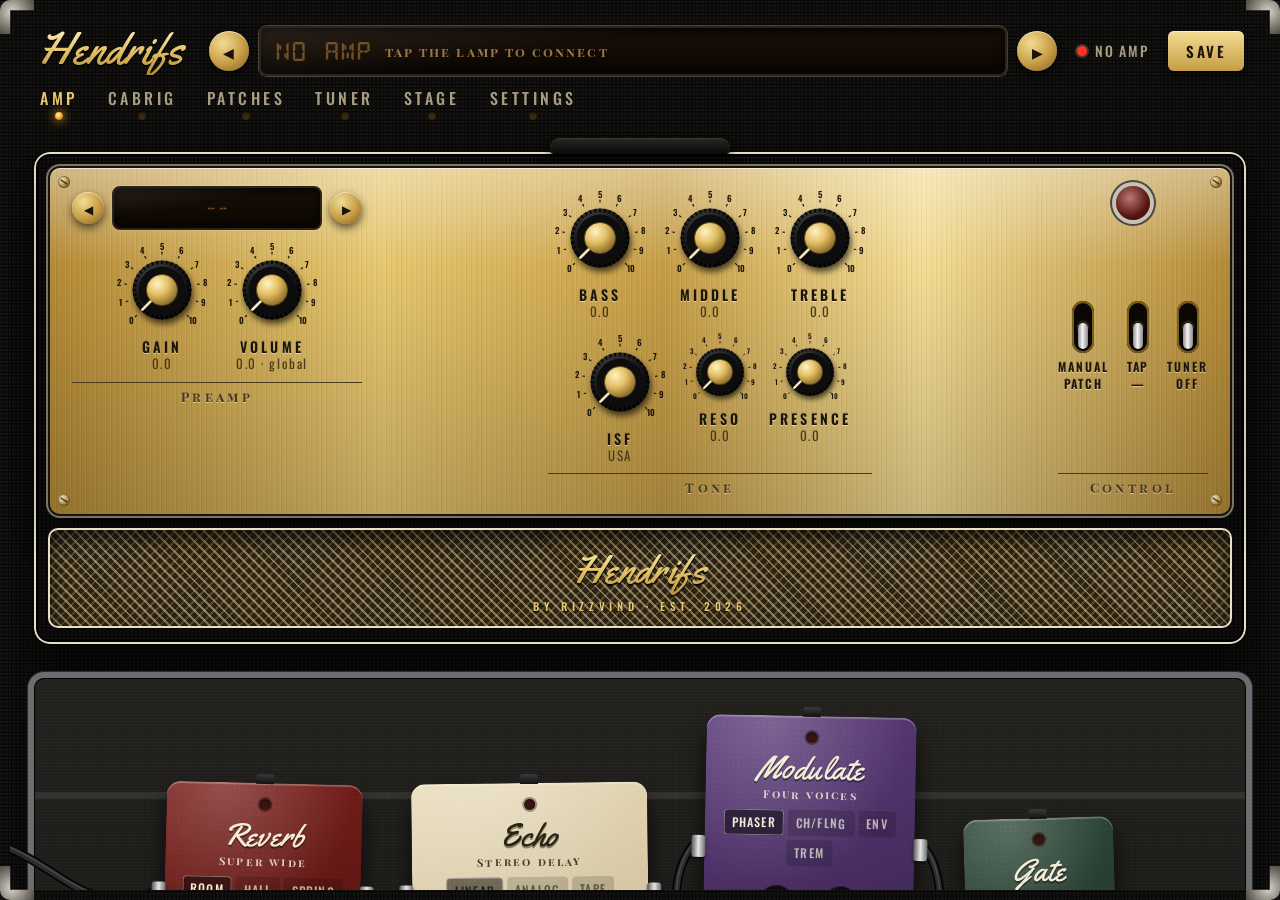
==== app/app/src/main/assets/www/index.html @ 6b7d4bfb "First commit: Hendrifs, an Android controller for the Blackstar ID:Core V4 Vintage gold amp-head int" ====
<!doctype html>
<html lang="en">
<head>
<meta charset="utf-8">
<meta name="viewport" content="width=device-width, initial-scale=1, maximum-scale=1, user-scalable=no, viewport-fit=cover">
<title>HENDRIFS</title>
<link rel="stylesheet" href="fonts/fonts.css">
<style>
:root {
  --tolex: #121110; --piping: #e9dfc6;
  --gold-1: #b48a35; --gold-2: #e7c76f; --gold-3: #c69d45; --gold-4: #f3dc93;
  --engrave: #1b140a; --engrave-dim: #4a3a1c;
  --cream: #efe6cf; --cream-dim: #a99d84;
  --jewel: #ff2a1a; --vfd: #ffbe5c;
  --led-on: #ff3322; --led-focus: #34ff7a;
  --panel-font: "Oswald", "Arial Narrow", sans-serif;
  --script: "Yellowtail", cursive;
  --serif-sc: "Playfair Display SC", Georgia, serif;
  --vfd-font: "DSEG14 Classic", "Oswald", monospace;
  --brushed-gold:
    linear-gradient(180deg, rgba(255,255,255,.38), rgba(255,255,255,0) 28%, rgba(0,0,0,.18) 100%),
    repeating-linear-gradient(90deg, rgba(255,255,255,.07) 0 1px, rgba(0,0,0,.05) 1px 2px, transparent 2px 5px),
    linear-gradient(90deg, var(--gold-1), var(--gold-2) 28%, var(--gold-3) 52%, var(--gold-4) 74%, var(--gold-1));
  --tolex-bg: radial-gradient(rgba(255,255,255,.045) 1px, transparent 1.4px), radial-gradient(rgba(0,0,0,.6) 1px, transparent 1.5px);
  --engraved: 0 1px 0 rgba(255,246,210,.6), 0 -1px 0 rgba(60,40,8,.35);
}
* { box-sizing: border-box; -webkit-tap-highlight-color: transparent; }
html, body { margin: 0; height: 100%; background: var(--tolex); overflow: hidden; }
body { color: var(--cream); font: 300 17px/1.55 var(--panel-font); letter-spacing: .01em; user-select: none; -webkit-user-select: none; }
button { font-family: inherit; }

/* ================= the cabinet: the whole screen ================= */
.cab { position: fixed; inset: 0; padding: 10px; background-color: var(--tolex); background-image: var(--tolex-bg); background-size: 4px 4px, 3px 3px; background-position: 0 0, 1px 2px; }

.corner { position: absolute; width: 34px; height: 34px; z-index: 5; pointer-events: none;
  background: radial-gradient(circle at 35% 35%, #d9d4c9, #6f6a62 60%, #2c2a27); clip-path: polygon(0 0, 100% 0, 100% 30%, 30% 30%, 30% 100%, 0 100%); border-radius: 10px 0 0 0; }
.corner.tl { top: 0; left: 0; } .corner.tr { top: 0; right: 0; transform: scaleX(-1); }
.corner.bl { bottom: 0; left: 0; transform: scaleY(-1); } .corner.br { bottom: 0; right: 0; transform: scale(-1,-1); }
.phone .corner { display: none; }
.screen { height: 100%; border-radius: 18px; overflow: hidden; display: flex; flex-direction: column; }

/* top */
.top { display: flex; align-items: center; gap: 16px; padding: 16px 26px 2px; flex-wrap: wrap; }
.logo { font: 400 46px/1 "Damion", var(--script); padding: 0 8px 4px 2px; transform: rotate(-6deg);
  background: linear-gradient(135deg,#ffffff 0%,#f1e6ff 18%,#dff4ff 34%,#fff2dc 50%,#ffe0ef 66%,#e2fff2 82%,#fdfbf6 100%); -webkit-background-clip: text; background-clip: text; -webkit-text-fill-color: transparent;
  filter: drop-shadow(0 2px 0 rgba(0,0,0,.8)); }
.vfd { flex: 1; min-width: 240px; display: flex; align-items: center; gap: 10px; }
.vfdwin { flex: 1; min-width: 0; height: 50px; border-radius: 8px; padding: 0 14px; display: flex; align-items: center; gap: 12px; position: relative; overflow: hidden;
  background: linear-gradient(180deg, #1a0f06, #090502); border: 2px solid #2b2418; box-shadow: inset 0 3px 10px rgba(0,0,0,.9), 0 0 0 1px rgba(233,223,198,.25); }
.vfdwin::after { content: ""; position: absolute; inset: 0; background: linear-gradient(170deg, rgba(255,255,255,.08), transparent 40%); pointer-events: none; }
.vfdtxt { font: 700 19px/1 var(--vfd-font); color: var(--vfd); text-shadow: 0 0 3px rgba(255,170,70,.55), 0 0 10px rgba(255,140,40,.22); white-space: nowrap; letter-spacing: .02em; }
.vfdtxt.dim { color: #6e4a1c; text-shadow: none; }
.vfdsub { font: 700 13px/1 var(--serif-sc); letter-spacing: .16em; color: #9a7744; white-space: nowrap; overflow: hidden; text-overflow: ellipsis; }
.brassbtn { width: 40px; height: 40px; border-radius: 50%; border: 0; cursor: pointer; color: var(--engrave); font-size: 14px; flex: none;
  background: radial-gradient(circle at 35% 30%, var(--gold-4), var(--gold-3) 55%, #7d5d22); box-shadow: 0 4px 8px rgba(0,0,0,.6), inset 0 1px 0 rgba(255,255,255,.5); }
.brassbtn:active, .savebtn:active, .ghost:active { transform: translateY(1px); }
.status { display: flex; align-items: center; gap: 8px; font: 500 14px/1 var(--panel-font); letter-spacing: .12em; color: var(--cream-dim); text-transform: uppercase;
  background: none; border: 0; cursor: pointer; padding: 8px 4px; }
.status i { width: 10px; height: 10px; border-radius: 50%; background: #5a1610; box-shadow: 0 0 0 2px #3b3833; }
.status.ok i { background: var(--led-focus); box-shadow: 0 0 8px var(--led-focus), 0 0 0 2px #3b3833; }
.status.demo i { background: #ffb02e; box-shadow: 0 0 8px #ffb02e, 0 0 0 2px #3b3833; }
.status.none i { animation: blink 1.2s infinite; background: var(--led-on); }
@keyframes blink { 50% { opacity: .25; } }
.savebtn { height: 40px; padding: 0 18px; border-radius: 6px; border: 0; cursor: pointer; font: 600 15px/1 var(--panel-font); letter-spacing: .16em; color: var(--engrave);
  background: linear-gradient(180deg, var(--gold-4), var(--gold-3)); box-shadow: 0 4px 10px rgba(0,0,0,.6), inset 0 1px 0 rgba(255,255,255,.6); }

.tabs { display: flex; gap: 4px 26px; padding: 8px 28px 14px; overflow-x: auto; scrollbar-width: none; flex: none; }
.tabs::-webkit-scrollbar { display: none; }
.tabs button { flex: none; border: 0; background: none; cursor: pointer; padding: 4px 2px 14px; position: relative;
  font: 500 16px/1 var(--panel-font); letter-spacing: .22em; color: var(--cream-dim); text-transform: uppercase; }
.tabs button::after { content: ""; position: absolute; left: 50%; bottom: 0; width: 8px; height: 8px; margin-left: -4px; border-radius: 50%; background: #3a2a10; box-shadow: inset 0 1px 2px rgba(0,0,0,.6); }
.tabs button.on { color: var(--gold-2); }
.tabs button.on::after { background: radial-gradient(circle at 40% 35%, #fff2c8, #ffb02e 45%, #8a4b00); box-shadow: 0 0 10px 2px rgba(255,170,40,.55); }

.page { flex: 1; min-height: 0; overflow-y: auto; overflow-x: hidden; padding: 4px 24px 34px; display: none; -webkit-overflow-scrolling: touch; }
.page.on { display: block; }
.page > * + * { margin-top: 22px; }
.page::-webkit-scrollbar { width: 0; }

/* ================= shared hardware parts ================= */
.plate { position: relative; border-radius: 10px; padding: 18px 22px 20px; color: var(--engrave); background: var(--brushed-gold);
  box-shadow: 0 0 0 2px #1a1408, 0 0 0 4px rgba(233,223,198,.5), 0 18px 34px rgba(0,0,0,.6), inset 0 1px 0 rgba(255,255,255,.6); }
.screw { position: absolute; width: 12px; height: 12px; border-radius: 50%; background: radial-gradient(circle at 35% 35%, #fff6d2, #9d7a33 60%, #4b3714); box-shadow: inset 0 0 0 1px rgba(0,0,0,.3); }
.screw::after { content: ""; position: absolute; left: 2px; right: 2px; top: 5px; height: 2px; background: rgba(40,28,8,.7); transform: rotate(35deg); }
.screw.steel { background: radial-gradient(circle at 35% 35%, #f2f2f2, #777 60%, #2a2a2a); }
.screw.steel::after { background: rgba(0,0,0,.6); }
.s-a { top: 8px; left: 8px; } .s-b { top: 8px; right: 8px; } .s-c { bottom: 8px; left: 8px; } .s-d { bottom: 8px; right: 8px; }
.groupname { font: 700 13px/1 var(--serif-sc); letter-spacing: .26em; color: var(--engrave-dim); border-top: 1.5px solid var(--engrave-dim); padding-top: 7px; width: 100%; text-align: center; text-shadow: var(--engraved); }
.sticker { display: inline-block; font: 600 11px/1.2 var(--panel-font); letter-spacing: .12em; text-transform: uppercase; color: #2a1f00; padding: 4px 8px; text-shadow: none;
  background: linear-gradient(180deg, #ffe680, #f5cf3a); transform: rotate(-2deg); box-shadow: 0 3px 5px rgba(0,0,0,.45); }
.jewel { width: 34px; height: 34px; border-radius: 50%; position: relative; background: radial-gradient(circle at 40% 35%, #b77, #5a1610 60%, #2a0804); box-shadow: 0 0 0 4px #c7c2b6, 0 0 0 6px #4c4741; transition: .3s; }
.jewel.on { background: radial-gradient(circle at 40% 35%, #ffd0c8 0 8%, var(--jewel) 22%, #8d0b04 70%, #3d0401); box-shadow: 0 0 0 4px #c7c2b6, 0 0 0 6px #4c4741, 0 0 24px 6px rgba(255,40,20,.55); }
.lamp { width: 16px; height: 16px; border-radius: 50%; flex: none; display: inline-block; background: radial-gradient(circle at 40% 35%, #b77, #5a1610 60%, #2a0804); box-shadow: 0 0 0 3px #c7c2b6, 0 0 0 5px #3b3833; }
.lamp.red { background: radial-gradient(circle at 40% 35%, #ffd0c8 0 10%, var(--jewel) 35%, #7d0803); box-shadow: 0 0 0 3px #c7c2b6, 0 0 0 5px #3b3833, 0 0 18px 4px rgba(255,40,20,.6); }
.lamp.green { background: radial-gradient(circle at 40% 35%, #e5ffee 0 10%, #2cf27a 35%, #0b6a2c); box-shadow: 0 0 0 3px #c7c2b6, 0 0 0 5px #3b3833, 0 0 18px 4px rgba(52,255,122,.5); }
.lamp.dimgreen { background: radial-gradient(circle at 40% 35%, #8fa, #1d5a32 60%, #06200f); }

.tsw { display: flex; flex-direction: column; align-items: center; gap: 6px; cursor: pointer; background: none; border: 0; padding: 0; color: inherit; }
.tsw .bat { width: 22px; height: 52px; position: relative; border-radius: 11px; background: radial-gradient(circle at 50% 50%, #2a2010 0 6px, #0b0804 7px); box-shadow: inset 0 0 0 2px #7b5e22; }
.tsw .bat::after { content: ""; position: absolute; left: 6px; width: 10px; height: 26px; border-radius: 5px; background: linear-gradient(90deg, #8f8f8f, #f2f2f2 45%, #8a8a8a); box-shadow: 0 2px 3px rgba(0,0,0,.6); top: 22px; transition: top .12s; }
.tsw.on .bat::after { top: 4px; }
.tsw .lbls { font: 600 12px/1.35 var(--panel-font); letter-spacing: .16em; text-align: center; text-shadow: var(--engraved); text-transform: uppercase; }
.rear .tsw .bat { box-shadow: inset 0 0 0 2px #8d8d8d; }
.rear .tsw .lbls { text-shadow: none; color: #e9e6df; }

.vknob { display: flex; flex-direction: column; align-items: center; user-select: none; width: 104px; }
.vknob svg { width: 104px; height: 104px; touch-action: none; outline: none; }
.vknob .nm { font: 600 14px/1 var(--panel-font); letter-spacing: .22em; text-transform: uppercase; margin-top: -2px; text-shadow: var(--engraved); }
.vknob .rd { font: 400 13px/1.5 var(--panel-font); letter-spacing: .12em; color: var(--engrave-dim); }
.vknob.sm { width: 84px; } .vknob.sm svg { width: 84px; height: 84px; }
.mknob { display: flex; flex-direction: column; align-items: center; width: 62px; user-select: none; }
.mknob svg { width: 54px; height: 54px; touch-action: none; outline: none; }
.mknob span { font: 500 12px/1.1 var(--panel-font); letter-spacing: .14em; text-transform: uppercase; text-align: center; }
.rotary { display: flex; flex-direction: column; align-items: center; user-select: none; }
.rotary svg { width: var(--rs, 170px); height: auto; touch-action: none; outline: none; overflow: visible; }
.rotary .rpos { cursor: pointer; font-family: Oswald, sans-serif; letter-spacing: .06em; }
.rotary .rcap { font: 700 13px/1 var(--serif-sc); letter-spacing: .22em; margin-top: 2px; text-shadow: var(--engraved); text-align: center; }
.rotary .rval { font: 500 13px/1.4 var(--panel-font); letter-spacing: .14em; text-transform: uppercase; opacity: .8; }
.rear .rotary .rcap { text-shadow: none; }
.silk { font: 500 12px/1.35 var(--panel-font); letter-spacing: .16em; text-transform: uppercase; color: #cfccc4; text-align: center; }

/* ================= AMP ================= */
.head { position: relative; border-radius: 16px; padding: 16px 16px 18px; margin-top: 14px;
  background-color: #0e0d0c; background-image: var(--tolex-bg); background-size: 4px 4px, 3px 3px; box-shadow: 0 24px 40px rgba(0,0,0,.7), inset 0 0 0 2px var(--piping), inset 0 0 0 4px #000; }
.head .handle { position: absolute; left: 50%; top: -14px; width: 180px; height: 16px; margin-left: -90px; border-radius: 10px 10px 4px 4px; background: linear-gradient(180deg, #2a2724, #0c0b0a); box-shadow: inset 0 1px 0 rgba(255,255,255,.08), 0 4px 8px rgba(0,0,0,.6); }
.platerow { display: flex; align-items: flex-start; gap: 6px 4px; flex-wrap: wrap; justify-content: space-between; }
.group { display: flex; flex-direction: column; align-items: center; gap: 8px; }
.knobs { display: flex; gap: 2px 6px; flex-wrap: wrap; justify-content: center; }
.toggles { display: flex; gap: 18px; align-items: flex-end; }
.voicewin { display: flex; align-items: center; gap: 8px; }
.voicewin .vfdwin { height: 44px; width: 210px; flex: none; padding: 0 10px; justify-content: center; }
.voicewin .vfdtxt { font-size: 15px; }
.voicewin .brassbtn { width: 32px; height: 32px; font-size: 12px; }
.grille { height: 96px; border-radius: 8px; margin-top: 16px; position: relative; background-color: #2b2416;
  background-image: repeating-linear-gradient(45deg, rgba(214,190,140,.55) 0 2px, transparent 2px 7px), repeating-linear-gradient(-45deg, rgba(120,98,58,.6) 0 2px, transparent 2px 7px), repeating-linear-gradient(45deg, rgba(0,0,0,.35) 0 1px, transparent 1px 14px);
  box-shadow: inset 0 8px 18px rgba(0,0,0,.7), 0 0 0 2px var(--piping), 0 0 0 4px #0a0908; }
.badge { position: absolute; left: 50%; top: 50%; transform: translate(-50%, -50%) rotate(-6deg); font: 400 40px/1 "Damion", var(--script); padding: 4px 18px 8px; white-space: nowrap;
  background: linear-gradient(135deg,#ffffff 0%,#f1e6ff 18%,#dff4ff 34%,#fff2dc 50%,#ffe0ef 66%,#e2fff2 82%,#fdfbf6 100%); -webkit-background-clip: text; background-clip: text; -webkit-text-fill-color: transparent; filter: drop-shadow(0 2px 2px rgba(0,0,0,.9)); }

.board { position: relative; border-radius: 10px; padding: 38px 30px 34px; margin-top: 34px;
  background: linear-gradient(180deg, transparent 0 24%, rgba(160,160,165,.14) 24% 25.5%, transparent 25.5% 74%, rgba(160,160,165,.14) 74% 75.5%, transparent 75.5%),
    radial-gradient(rgba(255,255,255,.035) .8px, transparent 1.2px) 0 0 / 3px 3px, linear-gradient(180deg, #22201d, #171513);
  box-shadow: 0 0 0 6px #6c6d70, 0 0 0 7px #2b2c2e, inset 0 0 0 1px #000, 0 26px 40px rgba(0,0,0,.7); }
.cables { position: absolute; left: 0; top: 0; width: 100%; height: 100%; pointer-events: none; z-index: 1; overflow: visible; }
.pedals { position: relative; z-index: 2; display: flex; flex-direction: row-reverse; justify-content: center; align-items: flex-end; gap: 30px 54px; flex-wrap: wrap; }
.pedal { position: relative; border-radius: 14px; padding: 16px 12px 18px; display: flex; flex-direction: column; align-items: center; gap: 10px; color: var(--pc-ink, #f4ecd8);
  width: var(--w); transform: rotate(var(--rot)); background: radial-gradient(120% 80% at 30% 0%, rgba(255,255,255,.22), transparent 55%), var(--pc);
  box-shadow: 0 16px 22px rgba(0,0,0,.7), 0 3px 0 rgba(0,0,0,.6), inset 0 2px 0 rgba(255,255,255,.25), inset 0 -4px 0 rgba(0,0,0,.35); }
.pedal::after { content: ""; position: absolute; inset: 0; border-radius: inherit; pointer-events: none; opacity: .25; background-image: radial-gradient(rgba(255,255,255,.6) .6px, transparent 1px); background-size: 5px 5px; mix-blend-mode: overlay; }
.pedal .jack { position: absolute; top: 30%; width: 14px; height: 22px; border-radius: 3px; background: linear-gradient(90deg, #555, #e6e6e6 50%, #6b6b6b); box-shadow: 0 2px 3px rgba(0,0,0,.6); }
.pedal .jack.in { right: -13px; } .pedal .jack.out { left: -13px; }
.pedal .dc { position: absolute; top: -9px; left: 50%; margin-left: -9px; width: 18px; height: 10px; border-radius: 3px 3px 0 0; background: linear-gradient(180deg, #3a3a3a, #111); }
.pedal .pname { font: 400 32px/1 var(--script); text-shadow: 0 2px 0 rgba(0,0,0,.4); }
.pedal .psub { font: 700 11px/1 var(--serif-sc); letter-spacing: .2em; opacity: .85; margin-top: -6px; }
.pedal .pled { width: 11px; height: 11px; border-radius: 50%; background: #3a1410; box-shadow: inset 0 1px 2px rgba(0,0,0,.6), 0 0 0 2px rgba(0,0,0,.35); }
.pedal .pled.r { background: var(--led-on); box-shadow: 0 0 10px 2px var(--led-on), 0 0 0 2px rgba(0,0,0,.35); }
.pedal .pled.g { background: var(--led-focus); box-shadow: 0 0 10px 2px var(--led-focus), 0 0 0 2px rgba(0,0,0,.35); }
.pedal .pknobs { display: flex; gap: 0 2px; justify-content: center; flex-wrap: wrap; }
.types { display: flex; flex-wrap: wrap; justify-content: center; gap: 4px; }
.types button { border: 0; cursor: pointer; font: 500 12px/1 var(--panel-font); letter-spacing: .1em; text-transform: uppercase; padding: 7px 8px; border-radius: 4px; color: inherit; background: rgba(0,0,0,.22); opacity: .7; }
.types button.on { opacity: 1; background: rgba(0,0,0,.5); box-shadow: inset 0 0 0 1px rgba(255,255,255,.4); }
.focusnote { font: 600 11px/1 var(--panel-font); letter-spacing: .2em; color: var(--led-focus); visibility: hidden; margin-top: auto; }
.pedal.focused .focusnote { visibility: visible; }
.foot { width: 60px; height: 60px; border-radius: 50%; border: 0; cursor: pointer;
  background: radial-gradient(circle at 40% 30%, #ffffff, #c9c9c9 30%, #6d6d6d 70%, #3b3b3b); box-shadow: 0 0 0 5px #2a2a2a, 0 0 0 7px #8d8d8d, 0 8px 14px rgba(0,0,0,.6); transition: transform .06s; }
.foot:active { transform: scale(.94); }
.boardlabel { position: absolute; right: 22px; bottom: 9px; font: 700 11px/1 var(--serif-sc); letter-spacing: .3em; color: #8c8a86; z-index: 2; }

/* ================= PATCHES ================= */
.channel { display: grid; grid-template-columns: auto minmax(0, 1fr); gap: 10px 30px; align-items: center; padding: 22px 30px 24px; }
.chright { display: flex; flex-direction: column; gap: 16px; min-width: 0; }
.chwin { flex: none; height: 82px; justify-content: center; }
.chwin .vfdtxt { font-size: 34px; }
.chsub { display: flex; justify-content: center; gap: 14px; font: 700 14px/1 var(--serif-sc); letter-spacing: .2em; color: var(--engrave); text-shadow: var(--engraved); flex-wrap: wrap; }
.presets { display: grid; grid-template-columns: repeat(6, minmax(0, 1fr)); border-top: 1.5px solid var(--engrave-dim); border-bottom: 1.5px solid var(--engrave-dim); }
.preset { background: none; border: 0; cursor: pointer; padding: 12px 6px 10px; display: flex; flex-direction: column; align-items: center; gap: 8px; color: var(--engrave); }
.preset + .preset { border-left: 1.5px solid rgba(74,58,28,.55); }
.preset .n { font: 700 12px/1 var(--serif-sc); letter-spacing: .2em; color: var(--engrave-dim); text-shadow: var(--engraved); }
.preset .t { font: 500 15px/1.1 var(--panel-font); letter-spacing: .08em; text-transform: uppercase; text-align: center; text-shadow: var(--engraved); min-height: 1.1em; }
.plateacts { display: flex; gap: 10px; justify-content: flex-end; flex-wrap: wrap; }
.platebtn { height: 36px; border-radius: 6px; padding: 0 14px; cursor: pointer; font: 600 13px/1 var(--panel-font); letter-spacing: .14em; text-transform: uppercase; color: var(--engrave);
  background: rgba(0,0,0,.06); border: 1.5px solid var(--engrave-dim); text-shadow: var(--engraved); }
.shelfhead { display: flex; align-items: flex-end; gap: 16px; flex-wrap: wrap; }
.shelfhead h3 { margin: 0; font: 400 36px/1 var(--script); color: var(--gold-2); }
.genres { display: flex; flex-wrap: wrap; gap: 4px 20px; margin-left: auto; }
.genres button { border: 0; background: none; cursor: pointer; font: 500 14px/1 var(--panel-font); letter-spacing: .2em; text-transform: uppercase; color: var(--cream-dim); padding: 6px 0; }
.genres button.on { color: var(--gold-2); box-shadow: 0 2px 0 var(--gold-2); }
.shelf { position: relative; padding: 0 18px; }
.tapes { display: flex; gap: 18px; overflow-x: auto; padding: 22px 6px 0; scrollbar-width: none; align-items: flex-end; min-height: 160px; }
.tapes::-webkit-scrollbar { display: none; }
.empty { font: 400 15px/1.5 var(--panel-font); color: var(--cream-dim); padding: 0 6px 18px; letter-spacing: .04em; }
.cass { flex: none; width: 200px; height: 126px; border-radius: 8px; position: relative; cursor: pointer; border: 0; padding: 0; transition: transform .2s;
  background: linear-gradient(180deg, #34302b, #1d1a17); box-shadow: 0 10px 14px rgba(0,0,0,.6), inset 0 1px 0 rgba(255,255,255,.12), inset 0 0 0 1px rgba(0,0,0,.6); }
.cass.sel { transform: translateY(-14px); }
.cass .lbl { position: absolute; left: 12px; right: 12px; top: 10px; height: 74px; border-radius: 4px; text-align: left; padding: 6px 10px; color: var(--engrave);
  background: linear-gradient(180deg, var(--cream) 0 50%, var(--stripe, #c0392b) 50% 58%, var(--cream) 58%); }
.cass .lbl b { display: block; font: 500 15px/1.15 var(--panel-font); letter-spacing: .06em; text-transform: uppercase; white-space: nowrap; overflow: hidden; text-overflow: ellipsis; }
.cass .lbl i { display: block; font: 700 10px/1 var(--serif-sc); font-style: normal; letter-spacing: .16em; color: var(--engrave-dim); margin-top: 3px; }
.cass .win { position: absolute; left: 50%; top: 54px; width: 104px; height: 26px; margin-left: -52px; border-radius: 13px; background: #0d0c0b; box-shadow: inset 0 2px 4px #000; }
.cass .win::before, .cass .win::after { content: ""; position: absolute; top: 3px; width: 20px; height: 20px; border-radius: 50%;
  background: radial-gradient(circle, #0d0c0b 0 3px, #d8d2c4 3.5px 6px, transparent 6.5px), conic-gradient(#d8d2c4 0 10%, transparent 10% 33%, #d8d2c4 33% 43%, transparent 43% 66%, #d8d2c4 66% 76%, transparent 76%); }
.cass .win::before { left: 10px; } .cass .win::after { right: 10px; }
.cass .holes { position: absolute; left: 50%; bottom: 0; width: 96px; margin-left: -48px; height: 22px; border-radius: 4px 4px 0 0; background: #141210; clip-path: polygon(10% 0, 90% 0, 100% 100%, 0 100%); }
.plank { height: 22px; margin: 0 -18px; border-radius: 3px; background: repeating-linear-gradient(90deg, rgba(0,0,0,.08) 0 2px, transparent 2px 9px), linear-gradient(180deg, #8a5a2b, #5c3a18 60%, #3a230d); box-shadow: 0 10px 18px rgba(0,0,0,.6), inset 0 2px 0 rgba(255,220,170,.25); }
.shelfacts { display: flex; gap: 10px; align-items: center; flex-wrap: wrap; }
.shelfacts .sel-name { font: 500 17px/1 var(--panel-font); letter-spacing: .1em; text-transform: uppercase; color: var(--cream); margin-right: auto; }
.ghost { height: 38px; border-radius: 6px; border: 1px solid rgba(233,223,198,.45); background: none; color: var(--cream); font: 600 13px/1 var(--panel-font); letter-spacing: .14em; cursor: pointer; text-transform: uppercase; padding: 0 14px; }
.ghost:disabled { opacity: .35; }

/* ================= TUNER ================= */
.rack { position: relative; border-radius: 6px; padding: 34px 74px 28px; display: grid; grid-template-columns: minmax(0, 1.5fr) minmax(0, 1fr); gap: 30px; align-items: center;
  background: repeating-linear-gradient(0deg, rgba(255,255,255,.03) 0 1px, transparent 1px 3px), linear-gradient(180deg, #303032, #151516);
  box-shadow: 0 0 0 1px #000, 0 20px 34px rgba(0,0,0,.7), inset 0 1px 0 rgba(255,255,255,.14), inset 0 -2px 0 rgba(0,0,0,.6); }
.rack .ear { position: absolute; top: 0; bottom: 0; width: 52px; background: linear-gradient(90deg, #3a3a3d, #1e1e20); }
.rack .ear.l { left: 0; border-radius: 6px 0 0 6px; box-shadow: inset -1px 0 0 #000; } .rack .ear.r { right: 0; border-radius: 0 6px 6px 0; box-shadow: inset 1px 0 0 #000; }
.rack .ear i { position: absolute; left: 50%; width: 22px; height: 12px; margin-left: -11px; border-radius: 6px; background: #050505; box-shadow: inset 0 2px 3px #000, 0 1px 0 rgba(255,255,255,.12); }
.rack .ear i:first-child { top: 22px; } .rack .ear i:last-child { bottom: 22px; }
.rack .silkname { position: absolute; left: 74px; top: 12px; font: 700 11px/1 var(--serif-sc); letter-spacing: .3em; color: #b9b6ae; }
.rack svg { width: 100%; height: auto; display: block; filter: drop-shadow(0 12px 18px rgba(0,0,0,.7)); }
.tside { display: flex; flex-direction: column; align-items: center; gap: 16px; }
.tside .vfdwin { flex: none; width: 100%; height: 64px; justify-content: center; }
.tside .vfdtxt { font-size: 28px; }
.tside .cap { font: 700 12px/1 var(--serif-sc); letter-spacing: .26em; color: #b9b6ae; }
.lamps { display: flex; gap: 22px; flex-wrap: wrap; justify-content: center; font: 600 13px/1 var(--panel-font); letter-spacing: .2em; color: #cfccc4; }
.lamps span { display: flex; flex-direction: column; align-items: center; gap: 10px; }
.rack .tsw .lbls { color: #e9e6df; text-shadow: none; }

/* ================= CABRIG ================= */
.cabrig { display: grid; grid-template-columns: minmax(0, 1fr) minmax(0, 1.15fr); gap: 34px; align-items: center; padding-top: 8px; }
.speakercab { aspect-ratio: 1 / 1; width: 100%; max-width: 380px; margin: 0 auto 14px; border-radius: 14px; padding: 16px; position: relative;
  background-color: #0e0d0c; background-image: var(--tolex-bg); background-size: 4px 4px, 3px 3px; box-shadow: 0 26px 40px rgba(0,0,0,.7), inset 0 0 0 2px var(--piping), inset 0 0 0 4px #000; }
.speakercab .cloth { position: absolute; inset: 18px; border-radius: 8px; background-color: #2b2416;
  background-image: repeating-linear-gradient(45deg, rgba(214,190,140,.55) 0 2px, transparent 2px 7px), repeating-linear-gradient(-45deg, rgba(120,98,58,.6) 0 2px, transparent 2px 7px); box-shadow: inset 0 6px 14px rgba(0,0,0,.6); }
.speakercab .badge { top: auto; bottom: 30px; transform: translateX(-50%) rotate(-6deg); font-size: 32px; }
.speakercab .byline { position: absolute; left: 0; right: 0; bottom: 12px; text-align: center; font: 600 10px/1 var(--panel-font); letter-spacing: .34em; color: #cdbf9f; text-shadow: 0 1px 2px #000; } position: absolute; bottom: -12px; width: 26px; height: 14px; border-radius: 0 0 8px 8px; background: linear-gradient(180deg, #333, #0a0a0a); }
.cabplate { display: flex; flex-direction: column; gap: 14px; padding: 24px 22px 22px; }
.cabplate .vfdwin { flex: none; height: 46px; justify-content: center; }
.cabplate .vfdtxt { font-size: 14px; }
.cabplate .row2 { display: flex; justify-content: space-around; align-items: flex-start; flex-wrap: wrap; gap: 6px 14px; }

/* ================= SETTINGS: rear panel ================= */
.rear { position: relative; border-radius: 8px; padding: 32px 30px 36px; color: #e9e6df;
  background: radial-gradient(rgba(255,255,255,.05) .7px, transparent 1.1px) 0 0 / 3px 3px, linear-gradient(180deg, #232325, #161617); box-shadow: 0 0 0 1px #000, 0 22px 36px rgba(0,0,0,.7), inset 0 1px 0 rgba(255,255,255,.12); }
.rear .title { font: 700 12px/1 var(--serif-sc); letter-spacing: .34em; color: #b9b6ae; text-align: center; margin-bottom: 26px; }
.rearflow { display: flex; flex-wrap: wrap; gap: 30px 34px; align-items: flex-start; justify-content: center; }
.silkbox { position: relative; border: 1.5px solid rgba(233,230,223,.7); border-radius: 4px; padding: 24px 18px 16px; display: flex; gap: 22px; align-items: flex-end; }
.silkbox > .lab { position: absolute; top: -9px; left: 12px; padding: 0 8px; background: #1d1d1f; font: 500 13px/1 var(--panel-font); letter-spacing: .24em; text-transform: uppercase; }
.silkbox > .sticker { position: absolute; right: -8px; top: -16px; }
.socketwrap { display: flex; flex-direction: column; align-items: center; gap: 8px; }
.socket { width: 46px; height: 46px; border-radius: 50%; background: radial-gradient(circle, #050505 0 8px, #9a9a9a 9px 13px, #3a3a3a 14px 18px, #b5b5b5 19px 21px, #2a2a2a 22px); box-shadow: 0 3px 5px rgba(0,0,0,.6); }
.usbport { width: 44px; height: 40px; border-radius: 4px; background: linear-gradient(180deg, #c8c8c8, #8a8a8a); padding: 6px; box-shadow: 0 3px 5px rgba(0,0,0,.6); }
.usbport::before { content: ""; display: block; width: 100%; height: 100%; background: #111; clip-path: polygon(18% 0, 82% 0, 100% 22%, 100% 100%, 0 100%, 0 22%); }
.dcjack { width: 34px; height: 34px; border-radius: 50%; background: radial-gradient(circle, #ccc 0 2px, #050505 3px 9px, #8d8d8d 10px 14px, #2a2a2a 15px); }
.modelsticker { background: #f1ece0; color: #1b1a17; border-radius: 3px; padding: 12px 14px; width: 270px; box-shadow: 0 4px 8px rgba(0,0,0,.6); transform: rotate(.6deg); }
.modelsticker .m { font: 600 17px/1.2 var(--panel-font); letter-spacing: .06em; }
.modelsticker .s { font: 400 12.5px/1.4 var(--panel-font); letter-spacing: .08em; color: #555; }
.barcode { height: 30px; margin-top: 8px; background: repeating-linear-gradient(90deg, #111 0 2px, transparent 2px 3px, #111 3px 4px, transparent 4px 7px, #111 7px 10px, transparent 10px 11px); }
.warning { max-width: 300px; border: 1.5px solid rgba(233,230,223,.7); padding: 10px 12px; font: 500 11.5px/1.45 var(--panel-font); letter-spacing: .1em; text-transform: uppercase; color: #cfccc4; }
.warning b { display: block; font-size: 13px; letter-spacing: .2em; color: #fff; margin-bottom: 4px; }
.rearnote { font: 400 13.5px/1.45 var(--panel-font); letter-spacing: .05em; color: #cfccc4; max-width: 230px; margin: 0; }
.svcbtns { display: flex; flex-direction: column; gap: 8px; }

/* ================= STAGE ================= */
.marquee { display: grid; grid-template-columns: auto minmax(0, 1fr) auto; gap: 18px; align-items: center; padding: 18px 26px; }
.mq-c { display: flex; flex-direction: column; align-items: center; gap: 12px; min-width: 0; }
.mqwin { flex: none; width: 100%; height: 92px; justify-content: center; }
.mqwin .vfdtxt { font-size: 40px; }
.mq-sub { display: flex; gap: 12px; align-items: center; font: 700 15px/1 var(--serif-sc); letter-spacing: .2em; color: var(--engrave); text-shadow: var(--engraved); white-space: nowrap; overflow: hidden; text-overflow: ellipsis; max-width: 100%; }
.mq-sub .dot { font-size: 9px; opacity: .6; }
.floorwrap { perspective: 1500px; padding-top: 4px; }
.floor { position: relative; border-radius: 14px; padding: 24px 24px 30px; transform: rotateX(16deg); transform-origin: 50% 100%;
  background: repeating-linear-gradient(0deg, rgba(255,255,255,.028) 0 1px, transparent 1px 3px), linear-gradient(180deg, #2e2e30, #121213);
  box-shadow: 0 0 0 2px #1a1408, 0 0 0 4px rgba(233,223,198,.5), 0 34px 40px rgba(0,0,0,.7), inset 0 1px 0 rgba(255,255,255,.14); }
.floorname { font: 700 13px/1 var(--serif-sc); letter-spacing: .3em; color: var(--gold-2); margin: 0 0 16px; display: flex; align-items: center; gap: 14px; }
.floorname::before, .floorname::after { content: ""; flex: 1; height: 1px; background: linear-gradient(90deg, transparent, rgba(231,199,111,.55), transparent); }
.floor-row { display: grid; grid-template-columns: repeat(6, minmax(0, 1fr)); gap: 14px 12px; }
.floor-row.fx { grid-template-columns: repeat(5, minmax(0, 1fr)); }
.floor-row + .floorname { margin-top: 26px; }
.fs { display: flex; flex-direction: column; align-items: center; gap: 12px; background: none; border: 0; cursor: pointer; padding: 0; color: var(--cream); min-width: 0; }
.fs .tag { width: 100%; min-height: 46px; display: grid; place-items: center; text-align: center; padding: 6px 8px; color: var(--engrave); border-radius: 4px;
  font: 500 15px/1.1 var(--panel-font); letter-spacing: .08em; text-transform: uppercase; text-shadow: var(--engraved); background: var(--brushed-gold); box-shadow: 0 0 0 1.5px #1a1408, 0 5px 8px rgba(0,0,0,.6), inset 0 1px 0 rgba(255,255,255,.55); }
.fs .eng { font: 600 15px/1 var(--panel-font); letter-spacing: .24em; text-transform: uppercase; color: var(--cream); min-height: 46px; display: grid; place-items: center; }
.fs .num { font: 700 12px/1 var(--serif-sc); letter-spacing: .2em; color: var(--cream-dim); }
.fs .sw { width: 78px; height: 78px; border-radius: 50%; transition: transform .06s; background: radial-gradient(circle at 40% 30%, #ffffff, #d2d2d2 28%, #727272 66%, #383838);
  box-shadow: 0 0 0 7px #222, 0 0 0 9px #9a9a9a, 0 12px 18px rgba(0,0,0,.75), inset 0 -3px 6px rgba(0,0,0,.35); }
.fs:active .sw { transform: scale(.94); }
.fs.on .sw, .fs.fxon .sw { box-shadow: 0 0 0 7px #222, 0 0 0 9px var(--gold-2), 0 0 28px rgba(231,199,111,.4), 0 12px 18px rgba(0,0,0,.75), inset 0 -3px 6px rgba(0,0,0,.35); }
.fs .bpmwin { flex: none; height: 46px; width: 100%; padding: 0 6px; justify-content: center; }
.fs .bpmwin .vfdtxt { font-size: 16px; }

/* ================= overlays ================= */
.toast { position: fixed; left: 50%; bottom: 26px; transform: translateX(-50%) rotate(-1deg); z-index: 20; max-width: min(640px, 90vw); padding: 12px 18px; cursor: pointer;
  color: var(--engrave); background: var(--brushed-gold); border-radius: 6px; font: 500 16px/1.35 var(--panel-font); letter-spacing: .06em; text-shadow: var(--engraved);
  box-shadow: 0 0 0 1.5px #1a1408, 0 12px 26px rgba(0,0,0,.7); display: none; }
.toast.on { display: block; }
.veil { position: fixed; inset: 0; z-index: 30; background: rgba(0,0,0,.6); display: none; align-items: center; justify-content: center; padding: 20px; }
.veil.on { display: flex; }
.sheet { width: min(520px, 100%); display: flex; flex-direction: column; gap: 16px; padding: 26px 26px 22px; }
.sheet h4 { margin: 0; font: 400 34px/1 var(--script); color: var(--engrave); }
.sheet p { margin: 0; font: 400 15px/1.45 var(--panel-font); color: var(--engrave); letter-spacing: .03em; }
.sheet input { height: 48px; border-radius: 6px; border: 2px solid #2b2418; background: #0d0905; color: var(--vfd); padding: 0 14px; font: 700 18px/1 var(--vfd-font); letter-spacing: .04em; outline: none; text-transform: uppercase; }
.sheet .row { display: flex; gap: 10px; justify-content: flex-end; flex-wrap: wrap; }
.sheet .gen { display: flex; flex-wrap: wrap; gap: 6px 16px; }
.sheet .gen button { border: 0; background: none; font: 500 14px/1 var(--panel-font); letter-spacing: .18em; text-transform: uppercase; color: var(--engrave-dim); padding: 6px 0; cursor: pointer; }
.sheet .gen button.on { color: var(--engrave); box-shadow: 0 2px 0 var(--engrave); }
.console { position: fixed; inset: 12px; z-index: 40; display: none; flex-direction: column; gap: 10px; padding: 18px; border-radius: 10px;
  background: radial-gradient(rgba(255,255,255,.04) .7px, transparent 1.1px) 0 0 / 3px 3px, linear-gradient(180deg, #1d1d1f, #111112); box-shadow: 0 0 0 1px #000, 0 0 0 3px rgba(233,223,198,.4); }
.console.on { display: flex; }
.console .bar { display: flex; gap: 8px; flex-wrap: wrap; align-items: center; }
.console .bar input { flex: 1; min-width: 200px; height: 38px; border-radius: 6px; border: 1px solid rgba(233,223,198,.4); background: #050505; color: var(--vfd); padding: 0 10px; font: 500 15px/1 ui-monospace, monospace; }
.console pre { flex: 1; margin: 0; overflow: auto; background: #050403; border-radius: 6px; padding: 10px; color: #ffbe5c; font: 12.5px/1.55 ui-monospace, "Cascadia Mono", monospace; user-select: text; -webkit-user-select: text; white-space: pre-wrap; word-break: break-all; }
.console .t { font: 700 13px/1 var(--serif-sc); letter-spacing: .3em; color: #b9b6ae; margin-right: auto; }

/* ================= phone ================= */
.phone .top { padding: 18px 20px 2px; }
.phone .logo { font-size: 34px; flex: 1; }
.phone .status span { display: none; }
.phone .vfd { order: 3; flex-basis: 100%; min-width: 0; }
.phone .tabs { padding: 8px 22px 14px; gap: 4px 20px; }
.phone .page { padding: 4px 16px 30px; }
.phone .head { padding: 14px 10px 14px; }
.phone .plate { padding: 18px 12px; }
.phone .platerow { justify-content: center; }
.phone .vknob { width: 92px; } .phone .vknob svg { width: 92px; height: 92px; }
.phone .vknob.sm { width: 80px; } .phone .vknob.sm svg { width: 80px; height: 80px; }
.phone .voicewin .vfdwin { width: 180px; }
.phone .grille { height: 70px; }
.phone .board { padding: 34px 14px 34px; }
.phone .pedals { gap: 36px 30px; }
.phone .pedal { width: calc(50% - 16px) !important; padding: 14px 6px 16px; }
.phone .pedal .pname { font-size: 26px; }
.phone .mknob { width: 50px; } .phone .mknob svg { width: 44px; height: 44px; }
.phone .types button { padding: 6px 5px; font-size: 10.5px; }
.phone .channel { grid-template-columns: 1fr; justify-items: center; padding: 20px 14px; }
.phone .chright { width: 100%; }
.phone .chwin { height: 64px; } .phone .chwin .vfdtxt { font-size: 21px; }
.phone .presets { grid-template-columns: repeat(3, minmax(0, 1fr)); }
.phone .preset:nth-child(4) { border-left: 0; }
.phone .preset:nth-child(n+4) { border-top: 1.5px solid rgba(74,58,28,.55); }
.phone .genres { margin-left: 0; }
.phone .rack { grid-template-columns: 1fr; padding: 34px 44px 26px; }
.phone .rack .ear { width: 30px; } .phone .rack .ear i { width: 12px; height: 20px; margin-left: -6px; }
.phone .rack .silkname { left: 44px; }
.phone .cabrig { grid-template-columns: 1fr; }
.phone .rear { padding: 28px 14px 30px; }
.phone .silkbox { flex-wrap: wrap; justify-content: center; }
.phone .marquee { grid-template-columns: 1fr 1fr; padding: 16px 12px; }
.phone .mq-c { grid-column: 1 / -1; order: -1; }
.phone .marquee > div:not(.mq-c) { justify-self: center; }
.phone .mqwin { height: 70px; } .phone .mqwin .vfdtxt { font-size: 24px; }
.phone .floor { padding: 20px 14px 24px; transform: rotateX(10deg); }
.phone .floor-row { grid-template-columns: repeat(3, minmax(0, 1fr)); gap: 20px 10px; }
.phone .floor-row.fx { grid-template-columns: repeat(3, minmax(0, 1fr)); }
.phone .fs .sw { width: 64px; height: 64px; }
/* ===== Hendrifs wordmark: the original PowerTube gold script (Yellowtail) ===== */
.logo, .badge { font-family: "Yellowtail", cursive !important; font-weight: 400 !important; letter-spacing: .01em; -webkit-text-stroke: 0;
  background: linear-gradient(180deg, #fff1bf 0%, #e7c76f 45%, #b48a35 100%) !important; -webkit-background-clip: text !important; background-clip: text !important;
  -webkit-text-fill-color: transparent !important; color: transparent !important; text-shadow: none !important; filter: drop-shadow(0 2px 0 rgba(0,0,0,.8)) !important; }
.logo { font-size: 44px !important; line-height: 1 !important; transform: none !important; padding: 0 8px 4px 2px !important; }
.phone .logo { font-size: 36px !important; }
.badge { font-size: 40px !important; padding: 4px 18px 8px !important; transform: translate(-50%, -62%) !important; }
.grille .tagline, .speakercab .byline { color: #e7c76f !important; }
.grille .tagline { position: absolute; left: 0; right: 0; bottom: 14px; text-align: center; font: 600 11px/1 var(--panel-font); letter-spacing: .42em; text-shadow: 0 1px 2px #000; }
.phone .grille .tagline { bottom: 8px; font-size: 9px; letter-spacing: .28em; }
.speakercab .badge { font-size: 32px !important; transform: translateX(-50%) !important; }</style>
</head>
<body>
<div class="cab">
  <span class="corner tl"></span><span class="corner tr"></span><span class="corner bl"></span><span class="corner br"></span>
  <div class="screen">
    <div class="top">
      <div class="logo">Hendrifs</div>
      <div class="vfd">
        <button class="brassbtn" id="prev" aria-label="Previous patch">◀</button>
        <div class="vfdwin"><span class="vfdtxt" id="pTxt"></span><span class="vfdsub" id="pSub"></span></div>
        <button class="brassbtn" id="next" aria-label="Next patch">▶</button>
      </div>
      <button class="status none" id="status"><i></i><span id="statusTxt">No amp</span></button>
      <button class="savebtn" id="save">SAVE</button>
    </div>
    <nav class="tabs" id="tabs">
      <button class="on" data-p="amp">Amp</button><button data-p="cab">CabRig</button><button data-p="patches">Patches</button>
      <button data-p="tuner">Tuner</button><button data-p="stage">Stage</button><button data-p="settings">Settings</button>
    </nav>

    <!-- ================= AMP ================= -->
    <section class="page on" id="p-amp">
      <div class="head">
        <span class="handle"></span>
        <div class="plate">
          <span class="screw s-a"></span><span class="screw s-b"></span><span class="screw s-c"></span><span class="screw s-d"></span>
          <div class="platerow">
            <div class="group">
              <div class="voicewin"><button class="brassbtn" id="vprev" aria-label="Previous voice">◀</button>
                <div class="vfdwin"><span class="vfdtxt" id="vTxt"></span></div>
                <button class="brassbtn" id="vnext" aria-label="Next voice">▶</button></div>
              <div class="knobs"><div data-c="GAIN" data-label="Gain"></div><div data-c="VOLUME" data-label="Volume" data-r="global"></div></div>
              <span class="groupname">Preamp</span>
            </div>
            <div class="group">
              <div class="knobs"><div data-c="BASS" data-label="Bass"></div><div data-c="MIDDLE" data-label="Middle"></div><div data-c="TREBLE" data-label="Treble"></div></div>
              <div class="knobs"><div data-c="ISF" data-label="ISF" data-r="isf"></div><div data-c="RESONANCE" data-label="Reso" data-sm="1"></div><div data-c="PRESENCE" data-label="Presence" data-sm="1"></div></div>
              <span class="groupname">Tone</span>
            </div>
            <div class="group" style="justify-content:space-between;align-self:stretch">
              <div class="jewel" id="jewel" title="Connected"></div>
              <div class="toggles">
                <button class="tsw" data-g="3"><span class="bat"></span><span class="lbls">Manual<br>Patch</span></button>
                <button class="tsw" id="tap"><span class="bat"></span><span class="lbls">Tap<br><b id="bpm">—</b></span></button>
                <button class="tsw" data-g="17"><span class="bat"></span><span class="lbls">Tuner<br>Off</span></button>
              </div>
              <span class="groupname">Control</span>
            </div>
          </div>
        </div>
        <div class="grille"><span class="badge">Hendrifs</span><span class="tagline">BY RIZZVIND · EST. 2026</span></div>
      </div>
      <div class="board" id="board">
        <svg class="cables" id="cables" aria-hidden="true"></svg>
        <div class="pedals" id="pedals"></div>
        <span class="boardlabel">Guitar in →</span>
      </div>
    </section>

    <!-- ================= CABRIG ================= -->
    <section class="page" id="p-cab">
      <div class="cabrig">
        <div class="speakercab"><div class="cloth"></div><span class="badge">Hendrifs</span><span class="byline">by RIZZVIND</span><span class="castor" style="left:18px"></span><span class="castor" style="right:18px"></span></div>
        <div class="plate cabplate">
          <span class="screw s-a"></span><span class="screw s-b"></span><span class="screw s-c"></span><span class="screw s-d"></span>
          <div class="vfdwin"><span class="vfdtxt" id="cTxt"></span></div>
          <div class="row2"><div id="rotCab"></div><div id="rotSpk"></div></div>
          <div class="row2"><div id="rotMic"></div><div id="rotPos"></div>
            <button class="tsw" data-g="23" style="align-self:center"><span class="bat"></span><span class="lbls">Off axis<br>On axis</span></button></div>
          <span class="groupname">CabRig Lite &nbsp;<span class="sticker">Beta</span></span>
        </div>
      </div>
    </section>

    <!-- ================= PATCHES ================= -->
    <section class="page" id="p-patches">
      <div class="plate channel">
        <span class="screw s-a"></span><span class="screw s-b"></span><span class="screw s-c"></span><span class="screw s-d"></span>
        <div id="chanRot"></div>
        <div class="chright">
          <div class="vfdwin chwin"><span class="vfdtxt" id="chTxt"></span></div>
          <div class="chsub"><span id="chVoice"></span><span>◆</span><span>One patch per voice</span></div>
          <div class="presets" id="presets"></div>
          <div class="plateacts"><button class="platebtn" id="refreshBtn">Refresh</button><button class="platebtn" id="storeBtn">Store to amp</button></div>
        </div>
      </div>
      <div class="shelfhead"><h3>Library</h3><div class="genres" id="genres"></div></div>
      <div class="shelf"><div class="tapes" id="tapes"></div><div class="plank"></div></div>
      <div class="shelfacts"><span class="sel-name" id="selName"></span>
        <button class="ghost" id="loadBtn">Load</button><button class="ghost" id="shareBtn">Share</button><button class="ghost" id="delBtn">Delete</button>
        <button class="ghost" id="backupBtn">Backup amp</button><button class="savebtn" id="saveLibBtn" style="height:38px">Save current</button></div>
    </section>

    <!-- ================= TUNER ================= -->
    <section class="page" id="p-tuner">
      <div class="rack">
        <span class="ear l"><i></i><i></i></span><span class="ear r"><i></i><i></i></span>
        <span class="silkname">Chromatic tuner</span>
        <svg viewBox="0 0 600 320" aria-label="Tuner meter">
          <defs>
            <linearGradient id="chrome" x1="0" y1="0" x2="0" y2="1"><stop offset="0" stop-color="#f4f4f4"/><stop offset=".45" stop-color="#8d8d8d"/><stop offset=".55" stop-color="#5c5c5c"/><stop offset="1" stop-color="#cfcfcf"/></linearGradient>
            <radialGradient id="lampface" cx="50%" cy="95%" r="95%"><stop offset="0" stop-color="#ffe9b8"/><stop offset=".55" stop-color="#f6c978"/><stop offset="1" stop-color="#c98d35"/></radialGradient>
            <radialGradient id="vign" cx="50%" cy="60%" r="70%"><stop offset=".6" stop-color="#000" stop-opacity="0"/><stop offset="1" stop-color="#000" stop-opacity=".35"/></radialGradient>
            <linearGradient id="glass" x1="0" y1="0" x2="1" y2="1"><stop offset="0" stop-color="#fff" stop-opacity=".3"/><stop offset=".35" stop-color="#fff" stop-opacity="0"/></linearGradient>
          </defs>
          <rect x="4" y="4" width="592" height="312" rx="26" fill="url(#chrome)"/>
          <rect x="16" y="16" width="568" height="288" rx="16" fill="#1a1510"/>
          <rect id="face" x="22" y="22" width="556" height="276" rx="12" fill="url(#lampface)"/>
          <rect x="22" y="22" width="556" height="276" rx="12" fill="url(#vign)"/>
          <g id="scale"></g>
          <text x="300" y="66" text-anchor="middle" font-family="Playfair Display SC" font-weight="700" font-size="15" letter-spacing="5" fill="#4a3412">CENTS</text>
          <text id="tNote" x="300" y="232" text-anchor="middle" font-family="Oswald" font-weight="500" font-size="64" fill="#2a1d0a">–</text>
          <text id="tState" x="300" y="262" text-anchor="middle" font-family="Yellowtail" font-size="26" fill="#4a3412">tuner off</text>
          <line id="needle" x1="300" y1="300" x2="300" y2="86" stroke="#9e1408" stroke-width="3.5" stroke-linecap="round"/>
          <circle cx="300" cy="300" r="20" fill="url(#chrome)"/><circle cx="300" cy="300" r="12" fill="#1a1510"/>
          <rect x="22" y="22" width="556" height="276" rx="12" fill="url(#glass)"/>
          <g fill="url(#chrome)"><circle cx="34" cy="34" r="6"/><circle cx="566" cy="34" r="6"/><circle cx="34" cy="286" r="6"/><circle cx="566" cy="286" r="6"/></g>
        </svg>
        <div class="tside">
          <button class="tsw" data-g="17"><span class="bat"></span><span class="lbls">Engage</span></button>
          <span class="cap">Note · cents</span>
          <div class="vfdwin"><span class="vfdtxt" id="tTxt"></span></div>
          <div class="lamps"><span><i class="lamp" id="lFlat"></i>FLAT</span><span><i class="lamp" id="lOk"></i>TUNE</span><span><i class="lamp" id="lSharp"></i>SHARP</span></div>
          <span class="cap">Strings</span>
          <div class="lamps" id="strings"></div>
        </div>
      </div>
    </section>

    <!-- ================= STAGE ================= -->
    <section class="page" id="p-stage">
      <div class="plate marquee">
        <span class="screw s-a"></span><span class="screw s-b"></span><span class="screw s-c"></span><span class="screw s-d"></span>
        <div><div data-c="GAIN" data-label="Gain"></div></div>
        <div class="mq-c"><div class="vfdwin mqwin"><span class="vfdtxt" id="sTxt"></span></div>
          <div class="mq-sub"><span id="sVoice"></span><span class="dot">◆</span><span id="sFx"></span></div></div>
        <div><div data-c="VOLUME" data-label="Volume"></div></div>
      </div>
      <div class="floorwrap"><div class="floor">
        <span class="screw steel s-a"></span><span class="screw steel s-b"></span><span class="screw steel s-c"></span><span class="screw steel s-d"></span>
        <div class="floorname">Patches</div><div class="floor-row" id="psw"></div>
        <div class="floorname">Effects</div><div class="floor-row fx" id="fsw"></div>
      </div></div>
    </section>

    <!-- ================= SETTINGS: rear panel ================= -->
    <section class="page" id="p-settings">
      <div class="rear">
        <span class="screw steel s-a"></span><span class="screw steel s-b"></span><span class="screw steel s-c"></span><span class="screw steel s-d"></span>
        <div class="title">Rear panel · settings</div>
        <div class="rearflow">
          <div class="modelsticker"><div class="m" id="mModel">NO AMP CONNECTED</div><div class="s" id="mLink">Plug the amp in with a USB-C OTG cable</div><div class="s">Firmware updates: Architect on a PC</div><div class="barcode"></div></div>

          <div class="silkbox"><span class="lab">Service</span>
            <div class="svcbtns"><button class="ghost" id="svcConnect">Connect USB</button><button class="ghost" id="svcDemo">Demo amp</button></div>
            <div class="svcbtns"><button class="ghost" id="svcRefresh">Refresh</button><button class="ghost" id="svcLog">USB log</button></div>
          </div>

          <div class="silkbox"><span class="lab">Footswitch</span><span class="sticker">Beta</span>
            <div class="socketwrap"><div class="socket"></div><span class="silk">FS-11 / FS-18</span></div>
            <button class="tsw" data-g="28"><span class="bat"></span><span class="lbls">Alt<br>Default</span></button>
            <div id="rotFsA"></div><div id="rotFsB"></div>
          </div>

          <div class="silkbox"><span class="lab">Routing</span><span class="sticker">Beta</span>
            <div class="socketwrap"><div class="usbport"></div><span class="silk">USB</span></div>
            <button class="tsw" data-g="16"><span class="bat"></span><span class="lbls">USB →<br>Emulated</span></button>
            <button class="tsw" data-g="25"><span class="bat"></span><span class="lbls">USB →<br>Power amp</span></button>
            <button class="tsw" data-g="15"><span class="bat"></span><span class="lbls">Line →<br>Emulated</span></button>
            <button class="tsw" data-g="27"><span class="bat"></span><span class="lbls">Line →<br>Power amp</span></button>
          </div>

          <div class="silkbox"><span class="lab">Output</span><span class="sticker">Beta</span>
            <button class="tsw" data-g="1"><span class="bat"></span><span class="lbls">Super wide<br>stereo</span></button>
            <button class="tsw" data-g="47"><span class="bat"></span><span class="lbls">Noise<br>reduction</span></button>
            <button class="tsw" data-g="41"><span class="bat"></span><span class="lbls">Speaker<br>mute</span></button>
            <button class="tsw" data-g="14"><span class="bat"></span><span class="lbls">Effects<br>loop</span></button>
          </div>

          <div class="silkbox"><span class="lab">Memory</span>
            <button class="tsw" id="wr"><span class="bat"></span><span class="lbls">Write<br>Protect</span></button>
            <p class="rearnote">Saving a patch overwrites the amp's slot. Flip up to allow it; every save is read back and checked.</p>
          </div>

          <div class="silkbox"><span class="lab">Power</span>
            <div class="socketwrap"><div class="dcjack"></div><span class="silk">DC in</span></div>
            <p class="rearnote">1 W power reduction is the button on the amp. Factory reset: hold MOD + DLY + REV while switching on.</p>
          </div>

          <div class="warning"><b>⚠ Caution</b>No user-serviceable parts inside. Hendrifs only talks to the amp over USB; it never updates firmware.</div>
        </div>
      </div>
    </section>
  </div>
</div>

<div class="toast" id="toast"></div>

<div class="veil" id="veil"><div class="plate sheet">
  <span class="screw s-a"></span><span class="screw s-b"></span><span class="screw s-c"></span><span class="screw s-d"></span>
  <h4 id="shTitle"></h4><p id="shText"></p>
  <input id="shInput" maxlength="20" autocomplete="off" spellcheck="false">
  <div class="gen" id="shGen"></div>
  <div class="row" id="shBtns"></div>
</div></div>

<div class="console" id="console">
  <div class="bar"><span class="t">Service port · USB log</span>
    <button class="ghost" id="cShare">Share</button><button class="ghost" id="cClear">Clear</button><button class="ghost" id="cClose">Close</button></div>
  <div class="bar"><input id="cHex" value="81 00 00 04 03 06 02 7A" spellcheck="false" aria-label="Hex packet"><button class="ghost" id="cSend">Send</button></div>
  <pre id="cLog">(no packets yet)</pre>
</div>

<script>
/* ================= bridge ================= */
const NATIVE = window.HendrifsNative;
const $ = id => document.getElementById(id);
function send(o) { if (NATIVE) NATIVE.send(JSON.stringify(o)); else Mock.handle(o); }

const VOICES = ["Clean Warm","Clean Bright","Crunch","Super Crunch","OD 1","OD 2"];
const G = { SWS: 1, MANUAL: 3, TUNER: 17, CAB: 19, SPK: 20, MICPOS: 21, MIC: 22, ANGLE: 23, GATE: 26, FSMODE: 28, FSA: 29, FSB: 30 };
let S = { connected: false, demo: false, link: "No amp", model: "", slot: 0, manual: false, names: ["","","","","",""], presetsRead: 0,
          values: {}, globals: {}, tuner: { on: false, note: "", cents: 0 }, message: null };
let LIB = [];
const ui = { genre: "All", tape: null, writeOk: false, bpm: 0, gateLast: 64, consoleOpen: false };

/* ================= helpers ================= */
function vfd(el, text, dim) { el.textContent = String(text).toUpperCase().replace(/ /g, "!"); el.setAttribute("aria-label", text); el.classList.toggle("dim", !!dim); }
const val = (c, d = 0) => S.values[c] ?? d;
const gv = (id, d = 0) => S.globals[id] ?? d;
// Coalesce knob drags: at most one packet per control per frame.
const pending = new Map(); let flushQueued = false;
function queue(key, msg) { pending.set(key, msg); if (!flushQueued) { flushQueued = true; requestAnimationFrame(() => { flushQueued = false; pending.forEach(m => send(m)); pending.clear(); }); } }
const setC = (c, v) => { S.values[c] = v; queue("c" + c, { a: "set", c, v }); };
const setG = (id, v) => { S.globals[id] = v; queue("g" + id, { a: "global", id, v }); };
function haptic() { if (NATIVE) send({ a: "haptic" }); }

function drag(svg, get, set, min, max, pxPerRange = 200) {
  let y0 = 0, v0 = 0;
  svg.addEventListener("pointerdown", e => { svg.setPointerCapture(e.pointerId); y0 = e.clientY; v0 = get(); svg._busy = true; });
  svg.addEventListener("pointermove", e => { if (svg.hasPointerCapture(e.pointerId)) set(Math.round(Math.min(max, Math.max(min, v0 + (y0 - e.clientY) * (max - min) / pxPerRange)))); });
  const end = () => { svg._busy = false; svg._until = performance.now() + 400; };
  svg.addEventListener("pointerup", end); svg.addEventListener("pointercancel", end);
  svg.addEventListener("keydown", e => { const st = Math.max(1, Math.round((max - min) / 50));
    if (["ArrowUp","ArrowRight"].includes(e.key)) set(Math.min(max, get() + st)); else if (["ArrowDown","ArrowLeft"].includes(e.key)) set(Math.max(min, get() - st)); else return; e.preventDefault(); });
}
const busy = svg => svg._busy || (svg._until && performance.now() < svg._until);
let uid = 0;
const KNOBS = [];   // { key, api } so amp updates reach every copy of a control

/* plate knob: numbered skirt on the plate, knurled black body, gold cap */
function plateKnob(host, onSet) {
  const id = ++uid, label = host.dataset.label, small = host.dataset.sm === "1", min = 0, max = 127; let v = 0;
  host.className = "vknob" + (small ? " sm" : "");
  host.innerHTML = `<svg viewBox="0 0 120 120" role="slider" tabindex="0" aria-label="${label}" aria-valuemin="0" aria-valuemax="127"></svg><span class="nm">${label}</span><span class="rd"></span>`;
  const svg = host.querySelector("svg"), rd = host.querySelector(".rd");
  let skirt = "";
  for (let i = 0; i <= 10; i++) { const a = (135 + i * 27) * Math.PI / 180;
    skirt += `<text x="${(60 + 50 * Math.cos(a)).toFixed(1)}" y="${(60 + 50 * Math.sin(a) + 3.5).toFixed(1)}" text-anchor="middle" font-family="Oswald" font-weight="600" font-size="10" fill="#1b140a">${i}</text>
      <line x1="${(60 + 41 * Math.cos(a)).toFixed(1)}" y1="${(60 + 41 * Math.sin(a)).toFixed(1)}" x2="${(60 + 44 * Math.cos(a)).toFixed(1)}" y2="${(60 + 44 * Math.sin(a)).toFixed(1)}" stroke="#1b140a" stroke-width="1.4"/>`; }
  let knurl = ""; for (let i = 0; i < 36; i++) { const a = i * 10 * Math.PI / 180;
    knurl += `<line x1="${(60 + 30 * Math.cos(a)).toFixed(1)}" y1="${(60 + 30 * Math.sin(a)).toFixed(1)}" x2="${(60 + 34 * Math.cos(a)).toFixed(1)}" y2="${(60 + 34 * Math.sin(a)).toFixed(1)}" stroke="#000" stroke-width="1.6"/>`; }
  svg.innerHTML = `<defs><radialGradient id="kb${id}" cx="40%" cy="30%" r="75%"><stop offset="0" stop-color="#4a4a4a"/><stop offset=".6" stop-color="#151515"/><stop offset="1" stop-color="#050505"/></radialGradient>
      <radialGradient id="kc${id}" cx="35%" cy="30%" r="80%"><stop offset="0" stop-color="#fff3c4"/><stop offset=".45" stop-color="#e2bf63"/><stop offset="1" stop-color="#7a5a1d"/></radialGradient>
      <filter id="ks${id}" x="-40%" y="-40%" width="180%" height="180%"><feDropShadow dx="2" dy="5" stdDeviation="3.5" flood-color="#000" flood-opacity=".65"/></filter></defs>${skirt}
    <g filter="url(#ks${id})"><circle cx="60" cy="60" r="34" fill="url(#kb${id})"/>${knurl}</g><circle cx="60" cy="60" r="27" fill="#0d0d0d"/>
    <circle cx="60" cy="60" r="18" fill="url(#kc${id})" stroke="#5a4214" stroke-width="1"/>
    <g class="ptr"><line x1="79" y1="60" x2="92" y2="60" stroke="#f2e6c6" stroke-width="3.2" stroke-linecap="round"/></g>`;
  const ptr = svg.querySelector(".ptr");
  function paint() {
    const ten = (v * 10 / 127).toFixed(1), r = host.dataset.r;
    ptr.setAttribute("transform", `rotate(${135 + (v / 127) * 270} 60 60)`);
    rd.textContent = r === "isf" ? (v < 43 ? "USA" : v > 84 ? "UK" : ten) : r ? `${ten} · ${r}` : ten;
    svg.setAttribute("aria-valuenow", v); svg.setAttribute("aria-valuetext", ten);
  }
  drag(svg, () => v, nv => { if (nv === v) return; v = nv; paint(); onSet(v); }, min, max); paint();
  return { set: nv => { if (!busy(svg) && nv !== v) { v = nv; paint(); } } };
}
/* chicken-head pedal knob */
function pedalKnob(host, label, min, max, onSet, light = false) {
  const id = ++uid; let v = min;
  host.className = "mknob";
  host.innerHTML = `<svg viewBox="0 0 60 60" role="slider" tabindex="0" aria-label="${label}" aria-valuemin="${min}" aria-valuemax="${max}"></svg><span${light ? ' class="silk"' : ""}>${label}</span>`;
  const svg = host.querySelector("svg");
  svg.innerHTML = `<defs><radialGradient id="pk${id}" cx="40%" cy="30%" r="80%"><stop offset="0" stop-color="#555"/><stop offset=".7" stop-color="#141414"/><stop offset="1" stop-color="#000"/></radialGradient>
      <filter id="ps${id}" x="-40%" y="-40%" width="180%" height="180%"><feDropShadow dx="1" dy="3" stdDeviation="2" flood-color="#000" flood-opacity=".7"/></filter></defs>
    <g filter="url(#ps${id})"><g class="ptr"><circle cx="30" cy="30" r="19" fill="url(#pk${id})"/><path d="M30 6 L37 22 L23 22 Z" fill="url(#pk${id})"/>
    <line x1="30" y1="9" x2="30" y2="25" stroke="#f4ecd8" stroke-width="2.6" stroke-linecap="round"/></g></g>`;
  const ptr = svg.querySelector(".ptr");
  const paint = () => { ptr.setAttribute("transform", `rotate(${-135 + ((v - min) / (max - min)) * 270} 30 30)`); svg.setAttribute("aria-valuenow", v); };
  drag(svg, () => v, nv => { if (nv === v) return; v = nv; paint(); onSet(v); }, min, max); paint();
  return { set: nv => { if (!busy(svg) && nv !== v) { v = Math.min(max, Math.max(min, nv)); paint(); } } };
}
/* rotary selector switch */
function rotary(host, o) {
  const id = ++uid, n = o.labels.length, span = o.span || 240, ink = o.light ? "#e9e6df" : "#1b140a", dim = o.light ? "#8d8a83" : "#5a4a26";
  let v = o.value ?? 0;
  const ang = i => -span / 2 + (n === 1 ? 0 : i * span / (n - 1));
  host.className = "rotary"; host.style.setProperty("--rs", (o.size || 170) + "px");
  host.innerHTML = `<svg viewBox="-20 -6 240 206" role="slider" tabindex="0" aria-label="${o.cap}" aria-valuemin="0" aria-valuemax="${n - 1}"></svg>
    <span class="rcap" style="color:${ink}">${o.cap}</span><span class="rval" style="color:${ink}"></span>`;
  const svg = host.querySelector("svg"), rv = host.querySelector(".rval");
  function paint() {
    let g = `<defs><radialGradient id="rb${id}" cx="40%" cy="30%" r="80%"><stop offset="0" stop-color="#5a5a5a"/><stop offset=".65" stop-color="#151515"/><stop offset="1" stop-color="#000"/></radialGradient>
      <filter id="rs${id}" x="-40%" y="-40%" width="180%" height="180%"><feDropShadow dx="2" dy="5" stdDeviation="3.5" flood-color="#000" flood-opacity=".6"/></filter></defs>`;
    o.labels.forEach((lab, i) => { const a = ang(i) * Math.PI / 180, on = i === v;
      g += `<line x1="${(100 + 56 * Math.sin(a)).toFixed(1)}" y1="${(100 - 56 * Math.cos(a)).toFixed(1)}" x2="${(100 + 64 * Math.sin(a)).toFixed(1)}" y2="${(100 - 64 * Math.cos(a)).toFixed(1)}" stroke="${on ? ink : dim}" stroke-width="${on ? 3 : 2}"/>
        <text class="rpos" data-i="${i}" x="${(100 + 84 * Math.sin(a)).toFixed(1)}" y="${(100 - 84 * Math.cos(a) + 5).toFixed(1)}" text-anchor="middle" font-size="${o.fs || 15}" fill="${on ? ink : dim}" font-weight="${on ? 600 : 500}">${lab}</text>`; });
    g += `<g filter="url(#rs${id})"><g transform="rotate(${ang(v)} 100 100)"><circle cx="100" cy="100" r="34" fill="url(#rb${id})"/>
      <path d="M100 48 L114 88 L86 88 Z" fill="url(#rb${id})"/><line x1="100" y1="54" x2="100" y2="86" stroke="#f4ecd8" stroke-width="3.4" stroke-linecap="round"/></g></g>`;
    svg.innerHTML = g; rv.textContent = o.full ? o.full[v] : "";
    svg.setAttribute("aria-valuenow", v); svg.setAttribute("aria-valuetext", o.full ? o.full[v] : o.labels[v]);
    svg.querySelectorAll(".rpos").forEach(t => t.addEventListener("pointerdown", e => { e.stopPropagation(); pick(+t.dataset.i); }));
  }
  function pick(i) { if (i === v) return; v = i; paint(); haptic(); o.onChange && o.onChange(v); }
  drag(svg, () => v, pick, 0, n - 1, 160);
  paint();
  return { set: i => { if (!busy(svg) && i !== v && i >= 0 && i < n) { v = i; paint(); } } };
}
function toggle(btn, isOn, onFlip) { btn.classList.toggle("on", !!isOn); if (onFlip) btn.onclick = () => { haptic(); onFlip(!btn.classList.contains("on")); }; }

/* ================= build static hardware once ================= */
document.querySelectorAll("div[data-c][data-label]").forEach(host => { const c = host.dataset.c; KNOBS.push({ key: c, api: plateKnob(host, v => setC(c, v)) }); });

const PEDALS = [   // signal order: guitar → gate → mod → echo → reverb → amp
  { k: "gate", name: "Gate", sub: "Noise gate", w: 150, rot: -1.6, c: "linear-gradient(160deg,#2f4a3a,#16261d)", beta: true },
  { k: "mod", fx: 1, name: "Modulate", sub: "Four voices", w: 210, rot: 1.1, c: "linear-gradient(160deg,#5b3b7a,#2c1a40)", on: "MOD_ON", type: "MOD_TYPE", types: ["Phaser","Ch/Flng","Env","Trem"] },
  { k: "dly", fx: 2, name: "Echo", sub: "Stereo delay", w: 236, rot: -.7, c: "linear-gradient(160deg,#e9dcbc,#bfae86)", ink: "#2a2014", on: "DELAY_ON", type: "DELAY_TYPE", types: ["Linear","Analog","Tape","Multi"] },
  { k: "rev", fx: 3, name: "Reverb", sub: "Super wide", w: 196, rot: 1.4, c: "linear-gradient(160deg,#7a1f1b,#3e0d0b)", on: "REVERB_ON", type: "REVERB_TYPE", types: ["Room","Hall","Spring","Plate"] },
];
// Knob names follow the V4 manual's Effects Table; each maps to a real control.
const FXKNOBS = {
  mod: t => [[["Mix","MOD_SEGVAL"],["Depth","MOD_LEVEL"],["Speed","MOD_SPEED"]], [["Morph","MOD_SEGVAL"],["Mix","MOD_LEVEL"],["Speed","MOD_SPEED"]],
             [["Sens","MOD_SEGVAL"],["Depth","MOD_LEVEL"]], [["FM","MOD_SEGVAL"],["AM","MOD_LEVEL"],["Speed","MOD_SPEED"]]][t] || [],
  dly: () => [["Feedback","DELAY_FEEDBACK"],["Level","DELAY_LEVEL"],["Time","DELAY_TIME"]],
  rev: () => [["Size","REVERB_SIZE"],["Level","REVERB_LEVEL"]],
};
const RANGE = { MOD_SEGVAL: [0,31], DELAY_FEEDBACK: [0,31], REVERB_SIZE: [0,31], DELAY_TIME: [100,2000] };
const pedalEls = {}; let pedalKnobs = [];
function buildPedals() {
  const wrap = $("pedals"); wrap.innerHTML = ""; pedalKnobs = [];
  PEDALS.forEach(p => {
    const el = document.createElement("div"); el.className = "pedal"; el.dataset.k = p.k;
    el.style.setProperty("--pc", p.c); el.style.setProperty("--w", p.w + "px"); el.style.setProperty("--rot", p.rot + "deg"); if (p.ink) el.style.setProperty("--pc-ink", p.ink);
    el.innerHTML = `<span class="dc"></span><span class="jack in"></span><span class="jack out"></span><span class="pled"></span>
      <span class="pname">${p.name}</span><span class="psub">${p.sub}</span>
      ${p.beta ? '<span class="sticker">Beta</span>' : `<div class="types">${p.types.map((x, i) => `<button data-i="${i}">${x}</button>`).join("")}</div>`}
      <div class="pknobs"></div><span class="focusnote">● FOCUS</span><button class="foot" aria-label="${p.name} footswitch"></button>`;
    el.querySelectorAll(".types button").forEach(b => b.onclick = () => { haptic(); setC(p.type, +b.dataset.i); renderPedal(p); });
    el.querySelector(".foot").onclick = () => { haptic(); if (p.k === "gate") { const g = gv(G.GATE); if (g > 0) ui.gateLast = g; setG(G.GATE, g > 0 ? 0 : (ui.gateLast || 64)); renderAll(); } else send({ a: "stomp", fx: p.fx }); };
    pedalEls[p.k] = el; wrap.appendChild(el); el._type = -1;
  });
}
function renderPedal(p) {
  const el = pedalEls[p.k];
  if (p.k === "gate") {
    const g = gv(G.GATE);
    el.querySelector(".pled").className = "pled" + (g > 0 ? " r" : "");
    if (el._type !== 0) { el._type = 0; const kr = el.querySelector(".pknobs"); kr.innerHTML = ""; const d = document.createElement("div"); kr.appendChild(d);
      el._gate = pedalKnob(d, "Amount", 0, 127, v => setG(G.GATE, v)); }
    el._gate.set(g); return;
  }
  const on = val(p.on) === 1, foc = on && val("FX_FOCUS") === p.fx, t = val(p.type);
  el.classList.toggle("focused", foc);
  el.querySelector(".pled").className = "pled" + (on ? (foc ? " g" : " r") : "");
  el.querySelectorAll(".types button").forEach((b, i) => b.classList.toggle("on", i === t));
  if (el._type !== t) {   // knob names (and count) depend on the effect type
    el._type = t; const kr = el.querySelector(".pknobs"); kr.innerHTML = "";
    pedalKnobs = pedalKnobs.filter(k => k.pedal !== p.k);
    FXKNOBS[p.k](t).forEach(([label, c]) => { const d = document.createElement("div"); kr.appendChild(d); const [mn, mx] = RANGE[c] || [0, 127];
      pedalKnobs.push({ pedal: p.k, key: c, api: pedalKnob(d, label, mn, mx, v => setC(c, v)) }); });
    requestAnimationFrame(drawCables);
  }
  pedalKnobs.filter(k => k.pedal === p.k).forEach(k => k.api.set(val(k.key, (RANGE[k.key] || [0])[0])));
}
function drawCables() {
  const board = $("board"), svg = $("cables"); if (!board.offsetParent) return;
  const br = board.getBoundingClientRect();
  const pt = el => { const r = el.getBoundingClientRect(); return [r.left + r.width / 2 - br.left, r.top + r.height / 2 - br.top]; };
  const peds = PEDALS.map(p => pedalEls[p.k]);
  const cable = (a, b, sag) => { const [x1, y1] = a, [x2, y2] = b, dx = Math.min(70, Math.abs(x2 - x1) * .4 + 18), s1 = x2 < x1 ? -1 : 1;
    const d = `M${x1.toFixed(1)} ${y1.toFixed(1)} C${(x1 + s1 * dx).toFixed(1)} ${(y1 + sag).toFixed(1)}, ${(x2 - s1 * dx).toFixed(1)} ${(y2 + sag).toFixed(1)}, ${x2.toFixed(1)} ${y2.toFixed(1)}`;
    return `<path d="${d}" stroke="#050505" stroke-width="9" fill="none" stroke-linecap="round"/><path d="${d}" stroke="#2c2c2c" stroke-width="5.5" fill="none" stroke-linecap="round"/>
      <path d="${d}" stroke="rgba(255,255,255,.14)" stroke-width="1.4" fill="none" stroke-linecap="round" transform="translate(0,-1.6)"/>`; };
  const W = br.width; let out = "";
  const first = pt(peds[0].querySelector(".jack.in"));
  out += cable([W + 40, first[1] + 20], [first[0] + 6, first[1]], 26);
  for (let i = 0; i < peds.length - 1; i++) { const a = pt(peds[i].querySelector(".jack.out")), b = pt(peds[i + 1].querySelector(".jack.in")); out += cable([a[0] - 6, a[1]], [b[0] + 6, b[1]], 40); }
  const last = pt(peds.at(-1).querySelector(".jack.out"));
  out += cable([last[0] - 6, last[1]], [-40, last[1] - 50], 24);
  svg.setAttribute("viewBox", `0 0 ${W} ${br.height}`); svg.innerHTML = out;
}
buildPedals();

/* rotaries bound to amp settings */
const ROT = [];
function bindRot(host, o, getV, onPick) { const api = rotary(host, { ...o, onChange: onPick }); ROT.push(() => api.set(getV())); return api; }
const chan = bindRot($("chanRot"), { labels: ["1","2","3","4","5","6"], cap: "Channel", full: VOICES, size: 200, fs: 20 }, () => Math.max(0, S.slot - 1), i => send({ a: "patch", slot: i + 1 }));
bindRot($("rotCab"), { labels: ["1","2","3","4"], cap: "Cab size", full: ["Size 1","Size 2","Size 3","Size 4"], size: 150, fs: 19 }, () => gv(G.CAB), i => setG(G.CAB, i));
bindRot($("rotSpk"), { labels: ["1","2","3","4"], cap: "Speaker", full: ["Type 1","Type 2","Type 3","Type 4"], size: 150, fs: 19 }, () => gv(G.SPK), i => setG(G.SPK, i));
bindRot($("rotMic"), { labels: ["Dyn","Con","Rib"], cap: "Mic", full: ["Dynamic","Condenser","Ribbon"], size: 150, fs: 19, span: 150 }, () => gv(G.MIC), i => setG(G.MIC, i));
bindRot($("rotPos"), { labels: ["1","2","3","4","5"], cap: "Mic position", full: ["Centre","2","3","4","Edge"], size: 150, fs: 19 }, () => gv(G.MICPOS), i => setG(G.MICPOS, i));
bindRot($("rotFsA"), { labels: ["1","2","3","4","5","6"], cap: "Patch A", full: VOICES, size: 130, fs: 22, light: true }, () => Math.max(0, gv(G.FSA, 1) - 1), i => setG(G.FSA, i + 1));
bindRot($("rotFsB"), { labels: ["1","2","3","4","5","6"], cap: "Patch B", full: VOICES, size: 130, fs: 22, light: true }, () => Math.max(0, gv(G.FSB, 2) - 1), i => setG(G.FSB, i + 1));

/* toggles bound to globals */
document.querySelectorAll(".tsw[data-g]").forEach(b => { const id = +b.dataset.g; b.onclick = () => { haptic(); setG(id, b.classList.contains("on") ? 0 : 1); renderAll(); }; });
$("wr").onclick = () => { haptic(); ui.writeOk = !ui.writeOk; renderAll(); };

/* tap tempo: sets the delay time from the taps */
let taps = [];
function tapTempo() {
  const now = performance.now(); taps = taps.filter(t => now - t < 2000); taps.push(now); haptic();
  const tl = $("tap"); tl.classList.add("on"); setTimeout(() => tl.classList.remove("on"), 110);
  if (taps.length < 2) return;
  const ms = Math.round((taps.at(-1) - taps[0]) / (taps.length - 1));
  ui.bpm = Math.round(60000 / ms); setC("DELAY_TIME", Math.min(2000, Math.max(100, ms))); renderAll();
}
$("tap").onclick = tapTempo;

/* top bar + patch navigation */
const step = d => { if (!S.connected) return openConnect(); const s = S.slot || 1; send({ a: "patch", slot: ((s - 1 + d + 6) % 6) + 1 }); };
$("prev").onclick = () => step(-1); $("next").onclick = () => step(1); $("vprev").onclick = () => step(-1); $("vnext").onclick = () => step(1);
$("status").onclick = () => openConnect();
$("save").onclick = () => askName("Save to library", "Name this sound. It is kept on this tablet.", S.names[S.slot - 1] || "", true, (name, genre) => send({ a: "libSave", name, genre }));
$("refreshBtn").onclick = () => send({ a: "refresh" });
$("storeBtn").onclick = () => {
  if (!ui.writeOk) return showMsg("Memory is write-protected. Flip the switch in Settings first.");
  if (!S.slot) return showMsg("Pick a patch first.");
  askName(`Store in patch ${S.slot}`, `Overwrites patch ${S.slot} (${VOICES[S.slot - 1]}) on the amp with the sound you hear now.`, S.names[S.slot - 1] || "", false,
    name => send({ a: "store", slot: S.slot, name, unlocked: true }));
};
$("svcConnect").onclick = () => send({ a: "connect" }); $("svcDemo").onclick = () => send({ a: "demo" }); $("svcRefresh").onclick = () => send({ a: "refresh" });

/* library */
$("loadBtn").onclick = () => { const e = LIB.find(x => x.id === ui.tape); if (!e) return;
  if (e.kind === "backup") { if (!ui.writeOk) return showMsg("Restoring writes all 6 patches. Flip Write Protect in Settings first.");
    confirmBox("Restore backup", `Write all 6 patches from "${e.name}" back to the amp?`, () => send({ a: "restore", id: e.id, unlocked: true })); }
  else send({ a: "libLoad", id: e.id }); };
$("shareBtn").onclick = () => ui.tape && send({ a: "libShare", id: ui.tape });
$("delBtn").onclick = () => { const e = LIB.find(x => x.id === ui.tape); if (e) confirmBox("Delete", `Delete "${e.name}" from this tablet?`, () => send({ a: "libDelete", id: e.id })); };
$("backupBtn").onclick = () => send({ a: "backup" });
$("saveLibBtn").onclick = () => $("save").click();
function renderLib() {
  const gs = ["All","Rock","Metal","Blues","Clean","Pop","Other","Backup"];
  $("genres").innerHTML = gs.map(x => `<button class="${x === ui.genre ? "on" : ""}">${x}</button>`).join("");
  document.querySelectorAll("#genres button").forEach(c => c.onclick = () => { ui.genre = c.textContent; renderLib(); });
  const list = LIB.filter(l => ui.genre === "All" || l.genre === ui.genre);
  if (!list.some(l => l.id === ui.tape)) ui.tape = list[0]?.id ?? null;
  const stripes = { Rock: "#c0392b", Metal: "#2c3e50", Blues: "#2e5aa8", Clean: "#1abc9c", Pop: "#d35486", Backup: "#7f8c8d" };
  $("tapes").innerHTML = list.length ? list.map(l => `<button class="cass${l.id === ui.tape ? " sel" : ""}" data-id="${l.id}" style="--stripe:${stripes[l.genre] || "#b48a35"}" aria-label="${esc(l.name)}">
      <span class="lbl"><b>${esc(l.name)}</b><i>${esc(l.genre)} · ${esc(l.kind === "backup" ? "6 patches" : (l.voice || ""))}</i></span><span class="win"></span><span class="holes"></span></button>`).join("")
    : `<div class="empty">No saved sounds yet. Dial in a tone and tap Save current, or Backup amp to keep all 6 patches.</div>`;
  document.querySelectorAll("#tapes .cass").forEach(c => c.onclick = () => { ui.tape = +c.dataset.id; renderLib(); });
  const sel = LIB.find(x => x.id === ui.tape);
  $("selName").textContent = sel ? sel.name : "";
  $("loadBtn").textContent = sel && sel.kind === "backup" ? "Restore" : "Load";
  ["loadBtn","shareBtn","delBtn"].forEach(id => $(id).disabled = !sel);
}
const esc = s => String(s).replace(/[&<>"]/g, ch => ({ "&": "&amp;", "<": "&lt;", ">": "&gt;", '"': "&quot;" }[ch]));

/* tuner scale */
(function () {
  let g = "";
  for (let c = -50; c <= 50; c += 5) { const a = (c * .9) * Math.PI / 180, r1 = 205, r2 = c % 25 === 0 ? 180 : 192;
    const col = Math.abs(c) >= 30 ? "#9e1408" : Math.abs(c) <= 5 ? "#155c2e" : "#3a2a10";
    g += `<line x1="${(300 + r1 * Math.sin(a)).toFixed(1)}" y1="${(300 - r1 * Math.cos(a)).toFixed(1)}" x2="${(300 + r2 * Math.sin(a)).toFixed(1)}" y2="${(300 - r2 * Math.cos(a)).toFixed(1)}" stroke="${col}" stroke-width="${c % 25 === 0 ? 3 : 1.8}"/>`;
    if (c % 25 === 0) g += `<text x="${(300 + 160 * Math.sin(a)).toFixed(1)}" y="${(300 - 160 * Math.cos(a) + 6).toFixed(1)}" text-anchor="middle" font-family="Oswald" font-weight="600" font-size="18" fill="${col}">${c > 0 ? "+" + c : c}</text>`; }
  const a0 = -45 * Math.PI / 180, a1 = 45 * Math.PI / 180;
  g += `<path d="M${300 + 208 * Math.sin(a0)} ${300 - 208 * Math.cos(a0)} A208 208 0 0 1 ${300 + 208 * Math.sin(a1)} ${300 - 208 * Math.cos(a1)}" fill="none" stroke="#3a2a10" stroke-width="1.5"/>`;
  $("scale").innerHTML = g;
})();
const STR = ["E","A","D","G","B","E"];
$("strings").innerHTML = STR.map(s => `<span><i class="lamp dimgreen"></i>${s}</span>`).join("");
let needle = 0;
function animateNeedle() { const target = S.tuner.on ? Math.max(-50, Math.min(50, S.tuner.cents)) : -50;
  needle += (target - needle) * .25; $("needle").setAttribute("transform", `rotate(${(needle * .9).toFixed(2)} 300 300)`); requestAnimationFrame(animateNeedle); }
requestAnimationFrame(animateNeedle);

/* ================= render from amp state ================= */
function renderAll() {
  const conn = S.connected, slot = S.slot, voice = val("VOICE"), name = slot ? (S.names[slot - 1] || `Patch ${slot}`) : "";
  // status
  $("status").className = "status " + (conn ? (S.demo ? "demo" : "ok") : "none");
  $("statusTxt").textContent = conn ? (S.demo ? "Demo amp" : S.model) : "No amp";
  $("jewel").classList.toggle("on", conn);
  // displays
  const top = !conn ? "No amp" : S.manual ? "Manual" : slot ? `${slot} ${name}` : "---";
  vfd($("pTxt"), top, !conn); $("pSub").textContent = conn ? VOICES[voice] || "" : "tap the lamp to connect";
  vfd($("vTxt"), conn ? VOICES[voice] || "" : "--", !conn);
  vfd($("chTxt"), conn ? (slot ? `${slot} ${name}` : S.manual ? "Manual" : "---") : "No amp", !conn); $("chVoice").textContent = conn ? VOICES[voice] || "" : "";
  vfd($("sTxt"), top, !conn); $("sVoice").textContent = conn ? VOICES[voice] || "" : "";
  const live = [["MOD_ON","Mod"],["DELAY_ON","Echo"],["REVERB_ON","Reverb"]].filter(([c]) => val(c) === 1).map(([, n]) => n);
  if (gv(G.GATE) > 0) live.push("Gate");
  $("sFx").textContent = live.length ? live.join(" · ") : "Dry";
  $("bpm").textContent = ui.bpm ? ui.bpm + " BPM" : "—";
  // knobs and pedals
  KNOBS.forEach(k => k.api.set(val(k.key)));
  PEDALS.forEach(renderPedal);
  ROT.forEach(f => f());
  document.querySelectorAll(".tsw[data-g]").forEach(b => b.classList.toggle("on", gv(+b.dataset.g) > 0));
  $("wr").classList.toggle("on", ui.writeOk); $("wr").querySelector(".lbls").innerHTML = ui.writeOk ? "Write<br>Allowed" : "Write<br>Protect";
  // presets on the channel plate
  $("presets").innerHTML = S.names.map((n, i) => `<button class="preset" data-i="${i}" aria-label="Patch ${i + 1}, ${esc(n)}"><span class="lamp${i + 1 === slot ? " red" : ""}"></span>
      <span class="n">${["I","II","III","IV","V","VI"][i]}</span><span class="t">${esc(n || VOICES[i])}</span></button>`).join("");
  document.querySelectorAll("#presets .preset").forEach(b => b.onclick = () => { haptic(); send({ a: "patch", slot: +b.dataset.i + 1 }); });
  // cabrig summary
  vfd($("cTxt"), `Cab ${gv(G.CAB) + 1} Spk ${gv(G.SPK) + 1} Mic ${["Dyn","Con","Rib"][gv(G.MIC)] || "-"}`, !conn);
  // tuner
  const tn = S.tuner;
  $("tNote").textContent = tn.on && tn.note ? tn.note : "–";
  $("tState").textContent = !tn.on ? "tuner off" : tn.cents > 4 ? "a touch sharp" : tn.cents < -4 ? "a touch flat" : "in tune";
  vfd($("tTxt"), tn.on && tn.note ? `${tn.note} ${tn.cents >= 0 ? "+" : "-"}${String(Math.abs(tn.cents)).padStart(2, "0")}` : "-- --", !tn.on);
  $("lFlat").className = "lamp" + (tn.on && tn.cents < -4 ? " red" : ""); $("lOk").className = "lamp" + (tn.on && Math.abs(tn.cents) <= 4 && tn.note ? " green" : ""); $("lSharp").className = "lamp" + (tn.on && tn.cents > 4 ? " red" : "");
  document.querySelectorAll("#strings .lamp").forEach((l, i) => l.className = "lamp " + (tn.on && STR[i] === tn.note ? "green" : "dimgreen"));
  // stage switches
  $("psw").innerHTML = S.names.map((n, i) => `<button class="fs${i + 1 === slot ? " on" : ""}" data-i="${i}" aria-label="Patch ${i + 1}">
      <span class="lamp${i + 1 === slot ? " red" : ""}"></span><span class="tag">${esc(n || VOICES[i])}</span><span class="sw"></span><span class="num">${["I","II","III","IV","V","VI"][i]}</span></button>`).join("");
  document.querySelectorAll("#psw .fs").forEach(f => f.onclick = () => { haptic(); send({ a: "patch", slot: +f.dataset.i + 1 }); });
  const fx = [["MOD_ON","Mod",1],["DELAY_ON","Echo",2],["REVERB_ON","Reverb",3]];
  $("fsw").innerHTML = fx.map(([c, n, f]) => `<button class="fs${val(c) === 1 ? " fxon" : ""}" data-c="${c}" data-f="${f}"><span class="lamp${val(c) === 1 ? " green" : ""}"></span><span class="eng">${n}</span><span class="sw"></span><span class="num">${val(c) === 1 ? "On" : "Off"}</span></button>`).join("")
    + `<button class="fs${gv(G.GATE) > 0 ? " fxon" : ""}" id="stGate"><span class="lamp${gv(G.GATE) > 0 ? " green" : ""}"></span><span class="eng">Gate</span><span class="sw"></span><span class="num">${gv(G.GATE) > 0 ? "On" : "Off"}</span></button>`
    + `<button class="fs" id="stTap"><span class="lamp" id="stTapLamp"></span><span class="vfdwin bpmwin"><span class="vfdtxt" id="stBpm"></span></span><span class="sw"></span><span class="num">Tap</span></button>`;
  vfd($("stBpm"), ui.bpm ? `${ui.bpm} BPM` : "--- BPM");
  document.querySelectorAll("#fsw .fs[data-c]").forEach(f => f.onclick = () => { haptic(); const c = f.dataset.c, on = val(c) === 1; setC(c, on ? 0 : 1); if (!on) setC("FX_FOCUS", +f.dataset.f); renderAll(); });
  $("stGate").onclick = () => pedalEls.gate.querySelector(".foot").click();
  $("stTap").onclick = () => { tapTempo(); const l = $("stTapLamp"); l.className = "lamp green"; setTimeout(() => l.className = "lamp", 120); };
  // rear panel
  $("mModel").textContent = conn ? (S.demo ? "DEMO AMP" : S.model.toUpperCase()) : "NO AMP CONNECTED";
  $("mLink").textContent = conn ? S.link : "Plug the amp in with a USB-C OTG cable";
  // message
  showMsg(S.message, true);
}

/* ================= overlays ================= */
let toastTimer = null, shownMsg = null;
function showMsg(msg, fromAmp) {
  const t = $("toast");
  if (fromAmp && msg === shownMsg) return;   // state updates arrive often (tuner); only react to a new message
  if (fromAmp) shownMsg = msg;
  if (!msg) { t.classList.remove("on"); return; }
  t.textContent = msg; t.classList.add("on"); clearTimeout(toastTimer);
  toastTimer = setTimeout(() => { t.classList.remove("on"); if (fromAmp) send({ a: "dismiss" }); }, 4500);
}
$("toast").onclick = () => { $("toast").classList.remove("on"); send({ a: "dismiss" }); };
function sheet(title, text, input, genres, buttons) {
  $("shTitle").textContent = title; $("shText").textContent = text;
  const inp = $("shInput"); inp.style.display = input === null ? "none" : ""; inp.value = input ?? "";
  let genre = "Rock"; const gen = $("shGen");
  gen.innerHTML = genres ? ["Rock","Metal","Blues","Clean","Pop","Other"].map(g => `<button class="${g === genre ? "on" : ""}">${g}</button>`).join("") : "";
  gen.querySelectorAll("button").forEach(b => b.onclick = () => { genre = b.textContent; gen.querySelectorAll("button").forEach(x => x.classList.toggle("on", x === b)); });
  $("shBtns").innerHTML = buttons.map((b, i) => `<button class="${b.primary ? "savebtn" : "platebtn"}" data-i="${i}">${b.label}</button>`).join("");
  $("shBtns").querySelectorAll("button").forEach(b => b.onclick = () => { const f = buttons[+b.dataset.i].go; $("veil").classList.remove("on"); f && f(inp.value.trim(), genre); });
  $("veil").classList.add("on"); if (input !== null) setTimeout(() => inp.focus(), 50);
}
function askName(title, text, def, genres, ok) { sheet(title, text, def, genres, [{ label: "Cancel" }, { label: "Save", primary: true, go: (n, g) => n && ok(n, g) }]); }
function confirmBox(title, text, ok) { sheet(title, text, null, false, [{ label: "Cancel" }, { label: "OK", primary: true, go: ok }]); }
function openConnect() {
  sheet(S.connected ? (S.demo ? "Demo amp" : "Amp connected") : "Connect your amp",
    S.connected ? S.link : "Plug the ID:Core into this tablet with a USB-C OTG cable and switch it on. Android will ask to allow Hendrifs; tick “always”.",
    null, false, [{ label: "Demo amp", go: () => send({ a: "demo" }) }, { label: "Close" }, { label: S.connected ? "Reconnect" : "Connect USB", primary: true, go: () => send({ a: "connect" }) }]);
}
$("veil").onclick = e => { if (e.target === $("veil")) $("veil").classList.remove("on"); };

/* service console */
let logTimer = null;
$("svcLog").onclick = () => { $("console").classList.add("on"); send({ a: "log" }); logTimer = setInterval(() => send({ a: "log" }), 700); };
$("cClose").onclick = () => { $("console").classList.remove("on"); clearInterval(logTimer); };
$("cClear").onclick = () => { send({ a: "clearLog" }); $("cLog").textContent = ""; };
$("cShare").onclick = () => send({ a: "shareLog" });
$("cSend").onclick = () => send({ a: "raw", hex: $("cHex").value });

/* ================= tabs / layout ================= */
document.querySelectorAll("#tabs button").forEach(b => b.onclick = () => {
  haptic();
  document.querySelectorAll("#tabs button").forEach(x => x.classList.toggle("on", x === b));
  document.querySelectorAll(".page").forEach(p => p.classList.toggle("on", p.id === "p-" + b.dataset.p));
  if (b.dataset.p === "amp") requestAnimationFrame(drawCables);
});
function layout() { document.body.classList.toggle("phone", window.innerWidth < 700); requestAnimationFrame(drawCables); }
window.addEventListener("resize", layout); layout();
document.fonts && document.fonts.ready.then(() => requestAnimationFrame(drawCables));

/* ================= entry points for the app ================= */
window.PT = {
  onState(s) { S = s; S.names = (s.names || []).map(String); renderAll(); },
  onLibrary(list) { LIB = list; renderLib(); },
  onLog(text) { const pre = $("cLog"); const atEnd = pre.scrollTop + pre.clientHeight >= pre.scrollHeight - 20; pre.textContent = text || "(no packets yet)"; if (atEnd) pre.scrollTop = pre.scrollHeight; },
};

/* ================= browser preview (no app): a tiny stand-in amp ================= */
const Mock = {
  handle(o) {
    if (o.a === "demo" || o.a === "connect") Object.assign(S, { connected: true, demo: true, link: "Demo amp (browser preview)", model: "ID:Core V4", slot: 3, names: ["CLEAN ONE","CLEAN ARP","CRUNCH 80S","SUPER CRUNCH","LEAD","HIGH GAIN"],
      values: { VOICE: 2, GAIN: 70, VOLUME: 50, BASS: 72, MIDDLE: 58, TREBLE: 80, ISF: 64, RESONANCE: 50, PRESENCE: 76, DELAY_ON: 1, REVERB_ON: 1, FX_FOCUS: 3, DELAY_TYPE: 1, DELAY_FEEDBACK: 10, DELAY_LEVEL: 40, DELAY_TIME: 400, REVERB_SIZE: 12, REVERB_LEVEL: 40, MOD_LEVEL: 60, MOD_SPEED: 50 },
      globals: { 1: 1, 16: 1, 28: 0, 29: 3, 30: 5 } });
    else if (o.a === "set") S.values[o.c] = o.v;
    else if (o.a === "global") { S.globals[o.id] = o.v; if (o.id === 17) S.tuner = { on: o.v === 1, note: "A", cents: -8 }; }
    else if (o.a === "patch") { S.slot = o.slot; S.values.VOICE = o.slot - 1; }
    else if (o.a === "stomp") { const on = ["MOD_ON","DELAY_ON","REVERB_ON"][o.fx - 1], f = S.values.FX_FOCUS || 0;
      if (!S.values[on]) { S.values[on] = 1; S.values.FX_FOCUS = o.fx; } else if (f !== o.fx) S.values.FX_FOCUS = o.fx; else { S.values[on] = 0; S.values.FX_FOCUS = 0; } }
    else if (o.a === "libSave") LIB.unshift({ id: Date.now(), name: o.name, genre: o.genre, kind: "patch", voice: VOICES[S.values.VOICE] });
    else return;
    renderAll(); renderLib();
  },
};
renderAll(); renderLib();
if (!NATIVE) {   // preview links: #demo, #tab=stage, #y=600
  const h = location.hash;
  if (h.includes("demo")) Mock.handle({ a: "demo" });
  const tm = h.match(/tab=(\w+)/); if (tm) document.querySelector(`#tabs [data-p="${tm[1]}"]`)?.click();
  const ym = h.match(/y=(\d+)/); if (ym) setTimeout(() => { document.querySelector(".page.on").scrollTop = +ym[1]; drawCables(); }, 60);
}
</script>
</body>
</html>
---- app/app/src/main/assets/www/fonts/fonts.css ----
@font-face { font-family: "Oswald"; font-weight: 300; font-style: normal; font-display: block; src: url("Oswald-300.woff2") format("woff2"); }
@font-face { font-family: "Oswald"; font-weight: 400; font-style: normal; font-display: block; src: url("Oswald-400.woff2") format("woff2"); }
@font-face { font-family: "Oswald"; font-weight: 500; font-style: normal; font-display: block; src: url("Oswald-500.woff2") format("woff2"); }
@font-face { font-family: "Oswald"; font-weight: 600; font-style: normal; font-display: block; src: url("Oswald-600.woff2") format("woff2"); }
@font-face { font-family: "Playfair Display SC"; font-weight: 700; font-style: normal; font-display: block; src: url("PlayfairDisplaySC-700.woff2") format("woff2"); }
@font-face { font-family: "Playfair Display SC"; font-weight: 900; font-style: normal; font-display: block; src: url("PlayfairDisplaySC-900.woff2") format("woff2"); }
@font-face { font-family: "Yellowtail"; font-weight: 400; font-style: normal; font-display: block; src: url("Yellowtail-400.woff2") format("woff2"); }
@font-face { font-family: "DSEG14 Classic"; font-weight: 700; font-display: block; src: url("DSEG14Classic-Bold.woff2") format("woff2"); }

@font-face { font-family: "Damion"; font-weight: 400; font-display: block; src: url("Damion-400.woff2") format("woff2"); }

@font-face { font-family: "Fraunces Soft"; font-weight: 900; font-display: block; src: url("FrauncesSoft-900.woff2") format("woff2"); }

@font-face { font-family: "Fraunces Soft"; font-weight: 600; font-display: block; src: url("FrauncesSoft-600.woff2") format("woff2"); }
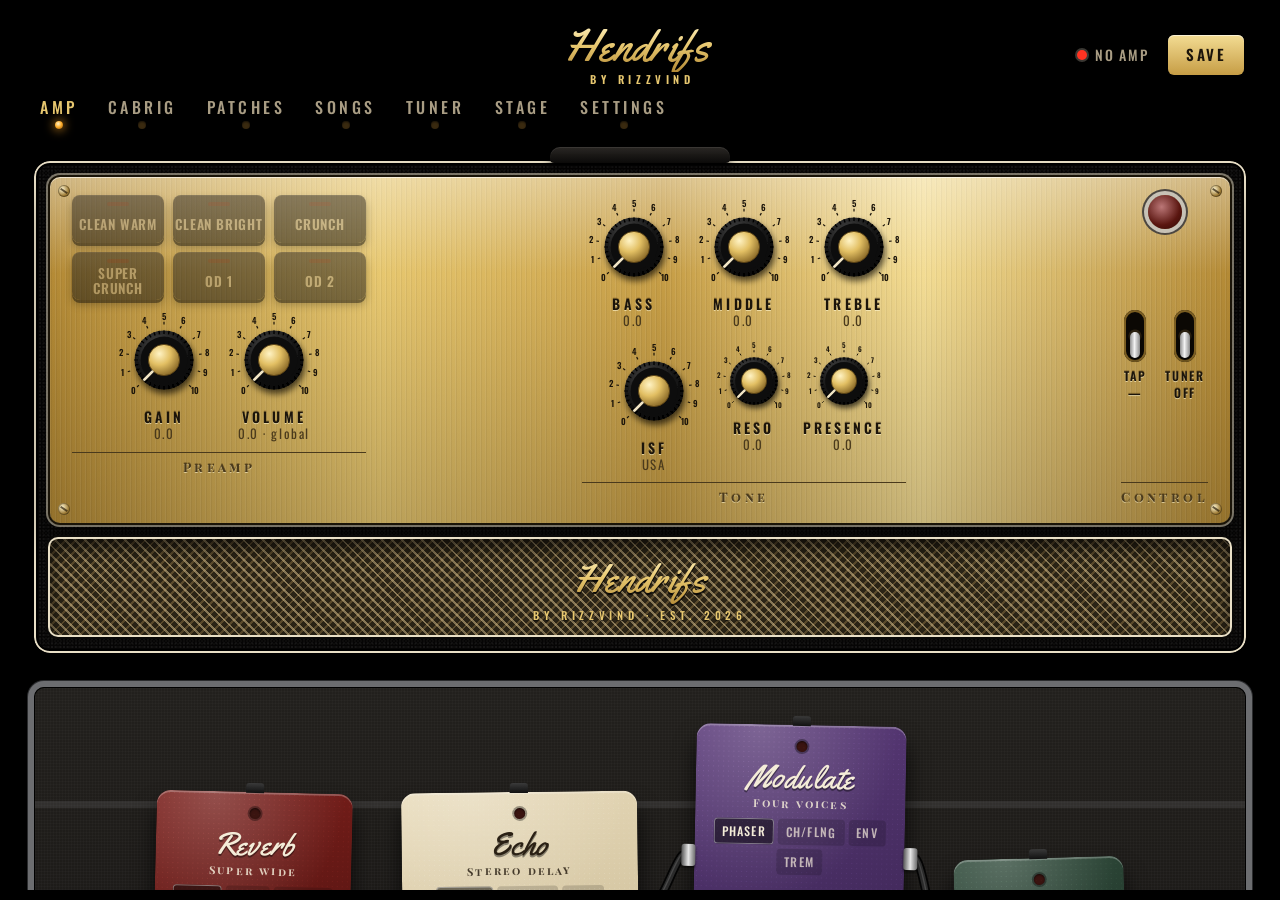
==== commit 9eb40a84: "Use the real ID:Core V4 protocol, add tuner, song presets and .bstar import The protocol is now meas" ====
--- a/app/app/src/main/assets/www/index.html
+++ b/app/app/src/main/assets/www/index.html
@@ -7,7 +7,7 @@
 <link rel="stylesheet" href="fonts/fonts.css">
 <style>
 :root {
-  --tolex: #121110; --piping: #e9dfc6;
+  --tolex: #000; --piping: #e9dfc6;
   --gold-1: #b48a35; --gold-2: #e7c76f; --gold-3: #c69d45; --gold-4: #f3dc93;
   --engrave: #1b140a; --engrave-dim: #4a3a1c;
   --cream: #efe6cf; --cream-dim: #a99d84;
@@ -30,21 +30,18 @@
 button { font-family: inherit; }
 
 /* ================= the cabinet: the whole screen ================= */
-.cab { position: fixed; inset: 0; padding: 10px; background-color: var(--tolex); background-image: var(--tolex-bg); background-size: 4px 4px, 3px 3px; background-position: 0 0, 1px 2px; }
-
-.corner { position: absolute; width: 34px; height: 34px; z-index: 5; pointer-events: none;
-  background: radial-gradient(circle at 35% 35%, #d9d4c9, #6f6a62 60%, #2c2a27); clip-path: polygon(0 0, 100% 0, 100% 30%, 30% 30%, 30% 100%, 0 100%); border-radius: 10px 0 0 0; }
-.corner.tl { top: 0; left: 0; } .corner.tr { top: 0; right: 0; transform: scaleX(-1); }
-.corner.bl { bottom: 0; left: 0; transform: scaleY(-1); } .corner.br { bottom: 0; right: 0; transform: scale(-1,-1); }
-.phone .corner { display: none; }
+.cab { position: fixed; inset: 0; padding: 10px; background: #000; }
+
 .screen { height: 100%; border-radius: 18px; overflow: hidden; display: flex; flex-direction: column; }
 
 /* top */
-.top { display: flex; align-items: center; gap: 16px; padding: 16px 26px 2px; flex-wrap: wrap; }
+.top { display: grid; grid-template-columns: 1fr auto 1fr; align-items: center; gap: 16px; padding: 14px 26px 2px; }
 .logo { font: 400 46px/1 "Damion", var(--script); padding: 0 8px 4px 2px; transform: rotate(-6deg);
   background: linear-gradient(135deg,#ffffff 0%,#f1e6ff 18%,#dff4ff 34%,#fff2dc 50%,#ffe0ef 66%,#e2fff2 82%,#fdfbf6 100%); -webkit-background-clip: text; background-clip: text; -webkit-text-fill-color: transparent;
   filter: drop-shadow(0 2px 0 rgba(0,0,0,.8)); }
-.vfd { flex: 1; min-width: 240px; display: flex; align-items: center; gap: 10px; }
+.brand { display: flex; flex-direction: column; align-items: center; }
+.brand .by { margin-top: 2px; font: 600 11px/1 var(--panel-font); letter-spacing: .42em; text-transform: uppercase; color: #e7c76f; padding-left: .42em; }
+.topright { display: flex; align-items: center; justify-content: flex-end; gap: 16px; }
 .vfdwin { flex: 1; min-width: 0; height: 50px; border-radius: 8px; padding: 0 14px; display: flex; align-items: center; gap: 12px; position: relative; overflow: hidden;
   background: linear-gradient(180deg, #1a0f06, #090502); border: 2px solid #2b2418; box-shadow: inset 0 3px 10px rgba(0,0,0,.9), 0 0 0 1px rgba(233,223,198,.25); }
 .vfdwin::after { content: ""; position: absolute; inset: 0; background: linear-gradient(170deg, rgba(255,255,255,.08), transparent 40%); pointer-events: none; }
@@ -127,10 +124,13 @@
 .group { display: flex; flex-direction: column; align-items: center; gap: 8px; }
 .knobs { display: flex; gap: 2px 6px; flex-wrap: wrap; justify-content: center; }
 .toggles { display: flex; gap: 18px; align-items: flex-end; }
-.voicewin { display: flex; align-items: center; gap: 8px; }
-.voicewin .vfdwin { height: 44px; width: 210px; flex: none; padding: 0 10px; justify-content: center; }
-.voicewin .vfdtxt { font-size: 15px; }
-.voicewin .brassbtn { width: 32px; height: 32px; font-size: 12px; }
+.voicelamps { display: grid; grid-template-columns: repeat(3, 92px); gap: 9px; }
+.voicelamps button { height: 48px; border: 0; border-radius: 8px; cursor: pointer; font: 600 13.5px/1.1 var(--panel-font); letter-spacing: .06em; text-transform: uppercase; color: var(--cream-dim);
+  background: linear-gradient(180deg, #2a2622, #121110); box-shadow: 0 3px 0 #050505, 0 5px 8px rgba(0,0,0,.5), inset 0 1px 0 rgba(255,255,255,.08); position: relative; padding: 10px 2px 0; }
+.voicelamps button::before { content: ""; position: absolute; top: 7px; left: 50%; width: 22px; height: 4px; margin-left: -11px; border-radius: 2px; background: #3a1410; }
+.voicelamps button.on { color: var(--cream); transform: translateY(2px); box-shadow: 0 1px 0 #050505, 0 2px 4px rgba(0,0,0,.5), inset 0 1px 0 rgba(255,255,255,.08); }
+.voicelamps button.on::before { background: var(--jewel); box-shadow: 0 0 8px var(--jewel), 0 0 16px rgba(255,40,20,.55); }
+.voicelamps.off button { opacity: .5; }
 .grille { height: 96px; border-radius: 8px; margin-top: 16px; position: relative; background-color: #2b2416;
   background-image: repeating-linear-gradient(45deg, rgba(214,190,140,.55) 0 2px, transparent 2px 7px), repeating-linear-gradient(-45deg, rgba(120,98,58,.6) 0 2px, transparent 2px 7px), repeating-linear-gradient(45deg, rgba(0,0,0,.35) 0 1px, transparent 1px 14px);
   box-shadow: inset 0 8px 18px rgba(0,0,0,.7), 0 0 0 2px var(--piping), 0 0 0 4px #0a0908; }
@@ -203,6 +203,10 @@
 .cass .holes { position: absolute; left: 50%; bottom: 0; width: 96px; margin-left: -48px; height: 22px; border-radius: 4px 4px 0 0; background: #141210; clip-path: polygon(10% 0, 90% 0, 100% 100%, 0 100%); }
 .plank { height: 22px; margin: 0 -18px; border-radius: 3px; background: repeating-linear-gradient(90deg, rgba(0,0,0,.08) 0 2px, transparent 2px 9px), linear-gradient(180deg, #8a5a2b, #5c3a18 60%, #3a230d); box-shadow: 0 10px 18px rgba(0,0,0,.6), inset 0 2px 0 rgba(255,220,170,.25); }
 .shelfacts { display: flex; gap: 10px; align-items: center; flex-wrap: wrap; }
+.search { flex: 1 1 220px; max-width: 340px; height: 38px; border-radius: 8px; border: 1px solid var(--gold-2); background: rgba(0,0,0,.35); color: var(--cream);
+  font: 400 16px/1 var(--panel-font); letter-spacing: .06em; padding: 0 12px; }
+.search::placeholder { color: var(--cream-dim); }
+.songnote { font: 400 14px/1.5 var(--panel-font); color: var(--cream-dim); letter-spacing: .04em; margin: 14px 4px 0; }
 .shelfacts .sel-name { font: 500 17px/1 var(--panel-font); letter-spacing: .1em; text-transform: uppercase; color: var(--cream); margin-right: auto; }
 .ghost { height: 38px; border-radius: 6px; border: 1px solid rgba(233,223,198,.45); background: none; color: var(--cream); font: 600 13px/1 var(--panel-font); letter-spacing: .14em; cursor: pointer; text-transform: uppercase; padding: 0 14px; }
 .ghost:disabled { opacity: .35; }
@@ -313,9 +317,9 @@
 
 /* ================= phone ================= */
 .phone .top { padding: 18px 20px 2px; }
-.phone .logo { font-size: 34px; flex: 1; }
+.phone .logo { font-size: 34px; } .phone .brand .by { font-size: 9px; letter-spacing: .3em; } .phone .topright { gap: 8px; } .phone .top { gap: 8px; }
 .phone .status span { display: none; }
-.phone .vfd { order: 3; flex-basis: 100%; min-width: 0; }
+
 .phone .tabs { padding: 8px 22px 14px; gap: 4px 20px; }
 .phone .page { padding: 4px 16px 30px; }
 .phone .head { padding: 14px 10px 14px; }
@@ -323,7 +327,7 @@
 .phone .platerow { justify-content: center; }
 .phone .vknob { width: 92px; } .phone .vknob svg { width: 92px; height: 92px; }
 .phone .vknob.sm { width: 80px; } .phone .vknob.sm svg { width: 80px; height: 80px; }
-.phone .voicewin .vfdwin { width: 180px; }
+.phone .voicelamps { grid-template-columns: repeat(3, 84px); gap: 7px; } .phone .voicelamps button { height: 44px; font-size: 12.5px; }
 .phone .grille { height: 70px; }
 .phone .board { padding: 34px 14px 34px; }
 .phone .pedals { gap: 36px 30px; }
@@ -366,20 +370,15 @@
 </head>
 <body>
 <div class="cab">
-  <span class="corner tl"></span><span class="corner tr"></span><span class="corner bl"></span><span class="corner br"></span>
   <div class="screen">
     <div class="top">
-      <div class="logo">Hendrifs</div>
-      <div class="vfd">
-        <button class="brassbtn" id="prev" aria-label="Previous patch">◀</button>
-        <div class="vfdwin"><span class="vfdtxt" id="pTxt"></span><span class="vfdsub" id="pSub"></span></div>
-        <button class="brassbtn" id="next" aria-label="Next patch">▶</button>
-      </div>
-      <button class="status none" id="status"><i></i><span id="statusTxt">No amp</span></button>
-      <button class="savebtn" id="save">SAVE</button>
+      <span class="topgap"></span>
+      <div class="brand"><div class="logo">Hendrifs</div><span class="by">by Rizzvind</span></div>
+      <div class="topright"><button class="status none" id="status"><i></i><span id="statusTxt">No amp</span></button>
+      <button class="savebtn" id="save">SAVE</button></div>
     </div>
     <nav class="tabs" id="tabs">
-      <button class="on" data-p="amp">Amp</button><button data-p="cab">CabRig</button><button data-p="patches">Patches</button>
+      <button class="on" data-p="amp">Amp</button><button data-p="cab">CabRig</button><button data-p="patches">Patches</button><button data-p="songs">Songs</button>
       <button data-p="tuner">Tuner</button><button data-p="stage">Stage</button><button data-p="settings">Settings</button>
     </nav>
 
@@ -391,9 +390,7 @@
           <span class="screw s-a"></span><span class="screw s-b"></span><span class="screw s-c"></span><span class="screw s-d"></span>
           <div class="platerow">
             <div class="group">
-              <div class="voicewin"><button class="brassbtn" id="vprev" aria-label="Previous voice">◀</button>
-                <div class="vfdwin"><span class="vfdtxt" id="vTxt"></span></div>
-                <button class="brassbtn" id="vnext" aria-label="Next voice">▶</button></div>
+              <div class="voicelamps" id="voices" role="radiogroup" aria-label="Voice"></div>
               <div class="knobs"><div data-c="GAIN" data-label="Gain"></div><div data-c="VOLUME" data-label="Volume" data-r="global"></div></div>
               <span class="groupname">Preamp</span>
             </div>
@@ -405,7 +402,6 @@
             <div class="group" style="justify-content:space-between;align-self:stretch">
               <div class="jewel" id="jewel" title="Connected"></div>
               <div class="toggles">
-                <button class="tsw" data-g="3"><span class="bat"></span><span class="lbls">Manual<br>Patch</span></button>
                 <button class="tsw" id="tap"><span class="bat"></span><span class="lbls">Tap<br><b id="bpm">—</b></span></button>
                 <button class="tsw" data-g="17"><span class="bat"></span><span class="lbls">Tuner<br>Off</span></button>
               </div>
@@ -452,8 +448,17 @@
       <div class="shelfhead"><h3>Library</h3><div class="genres" id="genres"></div></div>
       <div class="shelf"><div class="tapes" id="tapes"></div><div class="plank"></div></div>
       <div class="shelfacts"><span class="sel-name" id="selName"></span>
-        <button class="ghost" id="loadBtn">Load</button><button class="ghost" id="shareBtn">Share</button><button class="ghost" id="delBtn">Delete</button>
+        <button class="ghost" id="loadBtn">Load</button><button class="ghost" id="shareBtn">Export .bstar</button><button class="ghost" id="delBtn">Delete</button><button class="ghost" id="importBtn">Import .bstar</button>
         <button class="ghost" id="backupBtn">Backup amp</button><button class="savebtn" id="saveLibBtn" style="height:38px">Save current</button></div>
+    </section>
+
+    <!-- ================= SONGS ================= -->
+    <section class="page" id="p-songs">
+      <div class="shelfhead"><h3>Song presets</h3><input class="search" id="songQ" placeholder="Search song or artist" autocomplete="off" spellcheck="false" aria-label="Search songs"><div class="genres" id="songGenres"></div></div>
+      <div class="shelf"><div class="tapes" id="songTapes"></div><div class="plank"></div></div>
+      <div class="shelfacts"><span class="sel-name" id="songSel"></span>
+        <button class="savebtn" id="songTry" style="height:38px">Play it</button><button class="ghost" id="songKeep">Copy to library</button><button class="ghost" id="songStore">Store to amp</button></div>
+      <p class="songnote">Starting points dialled in for the ID:Core V4's six voices. They change the sound live; your amp's volume knob stays where it is. Play it, then fine-tune and Store to amp to keep it in a patch. Architect patches (.bstar) can be imported from the Patches tab.</p>
     </section>
 
     <!-- ================= TUNER ================= -->
@@ -485,9 +490,12 @@
           <button class="tsw" data-g="17"><span class="bat"></span><span class="lbls">Engage</span></button>
           <span class="cap">Note · cents</span>
           <div class="vfdwin"><span class="vfdtxt" id="tTxt"></span></div>
+          <span class="cap" id="tHz"></span>
           <div class="lamps"><span><i class="lamp" id="lFlat"></i>FLAT</span><span><i class="lamp" id="lOk"></i>TUNE</span><span><i class="lamp" id="lSharp"></i>SHARP</span></div>
           <span class="cap">Strings</span>
           <div class="lamps" id="strings"></div>
+          <span class="cap">Reference</span>
+          <div class="svcbtns" style="display:flex;flex-direction:row;align-items:center;gap:12px"><button class="ghost" id="refDown" aria-label="Lower reference">−</button><span class="cap" id="refHz">A = 440 Hz</span><button class="ghost" id="refUp" aria-label="Raise reference">+</button></div>
         </div>
       </div>
     </section>
@@ -527,19 +535,9 @@
             <div id="rotFsA"></div><div id="rotFsB"></div>
           </div>
 
-          <div class="silkbox"><span class="lab">Routing</span><span class="sticker">Beta</span>
-            <div class="socketwrap"><div class="usbport"></div><span class="silk">USB</span></div>
-            <button class="tsw" data-g="16"><span class="bat"></span><span class="lbls">USB →<br>Emulated</span></button>
-            <button class="tsw" data-g="25"><span class="bat"></span><span class="lbls">USB →<br>Power amp</span></button>
-            <button class="tsw" data-g="15"><span class="bat"></span><span class="lbls">Line →<br>Emulated</span></button>
-            <button class="tsw" data-g="27"><span class="bat"></span><span class="lbls">Line →<br>Power amp</span></button>
-          </div>
-
           <div class="silkbox"><span class="lab">Output</span><span class="sticker">Beta</span>
             <button class="tsw" data-g="1"><span class="bat"></span><span class="lbls">Super wide<br>stereo</span></button>
-            <button class="tsw" data-g="47"><span class="bat"></span><span class="lbls">Noise<br>reduction</span></button>
-            <button class="tsw" data-g="41"><span class="bat"></span><span class="lbls">Speaker<br>mute</span></button>
-            <button class="tsw" data-g="14"><span class="bat"></span><span class="lbls">Effects<br>loop</span></button>
+            <p class="rearnote">USB audio routing, noise reduction and the effects loop are set in Architect on a computer.</p>
           </div>
 
           <div class="silkbox"><span class="lab">Memory</span>
@@ -583,11 +581,15 @@
 function send(o) { if (NATIVE) NATIVE.send(JSON.stringify(o)); else Mock.handle(o); }
 
 const VOICES = ["Clean Warm","Clean Bright","Crunch","Super Crunch","OD 1","OD 2"];
-const G = { SWS: 1, MANUAL: 3, TUNER: 17, CAB: 19, SPK: 20, MICPOS: 21, MIC: 22, ANGLE: 23, GATE: 26, FSMODE: 28, FSA: 29, FSB: 30 };
-let S = { connected: false, demo: false, link: "No amp", model: "", slot: 0, manual: false, names: ["","","","","",""], presetsRead: 0,
-          values: {}, globals: {}, tuner: { on: false, note: "", cents: 0 }, message: null };
-let LIB = [];
-const ui = { genre: "All", tape: null, writeOk: false, bpm: 0, gateLast: 64, consoleOpen: false };
+const G = { SWS: 1, TUNER: 17, CAB: 19, SPK: 20, MICPOS: 21, MIC: 22, ANGLE: 23, FSMODE: 28, FSA: 29, FSB: 30 };
+let S = { connected: false, demo: false, link: "No amp", model: "", version: "", ready: false, slot: 0, names: ["","","","","",""], presetsRead: 0,
+          values: {}, globals: {}, tunerOn: false, tuner: { on: false, note: "", cents: 0, hz: 0, source: "" }, message: null };
+let LIB = [], SONGS = [];
+const ui = { genre: "All", tape: null, writeOk: false, bpm: 0, gateLast: 40, consoleOpen: false, songGenre: "All", song: null, q: "", refHz: 440 };
+// Which parts of the screen need redrawing, batched to one redraw per frame.
+const dirty = new Set(); let renderQueued = false;
+function scheduleRender() { if (!renderQueued) { renderQueued = true; requestAnimationFrame(() => { renderQueued = false; const d = new Set(dirty); dirty.clear(); render(d); }); } }
+const renderAll = () => render(null);
 
 /* ================= helpers ================= */
 function vfd(el, text, dim) { el.textContent = String(text).toUpperCase().replace(/ /g, "!"); el.setAttribute("aria-label", text); el.classList.toggle("dim", !!dim); }
@@ -688,19 +690,21 @@
 document.querySelectorAll("div[data-c][data-label]").forEach(host => { const c = host.dataset.c; KNOBS.push({ key: c, api: plateKnob(host, v => setC(c, v)) }); });
 
 const PEDALS = [   // signal order: guitar → gate → mod → echo → reverb → amp
-  { k: "gate", name: "Gate", sub: "Noise gate", w: 150, rot: -1.6, c: "linear-gradient(160deg,#2f4a3a,#16261d)", beta: true },
+  { k: "gate", name: "Gate", sub: "Noise gate", w: 170, rot: -1.6, c: "linear-gradient(160deg,#2f4a3a,#16261d)", gate: true },
   { k: "mod", fx: 1, name: "Modulate", sub: "Four voices", w: 210, rot: 1.1, c: "linear-gradient(160deg,#5b3b7a,#2c1a40)", on: "MOD_ON", type: "MOD_TYPE", types: ["Phaser","Ch/Flng","Env","Trem"] },
   { k: "dly", fx: 2, name: "Echo", sub: "Stereo delay", w: 236, rot: -.7, c: "linear-gradient(160deg,#e9dcbc,#bfae86)", ink: "#2a2014", on: "DELAY_ON", type: "DELAY_TYPE", types: ["Linear","Analog","Tape","Multi"] },
   { k: "rev", fx: 3, name: "Reverb", sub: "Super wide", w: 196, rot: 1.4, c: "linear-gradient(160deg,#7a1f1b,#3e0d0b)", on: "REVERB_ON", type: "REVERB_TYPE", types: ["Room","Hall","Spring","Plate"] },
 ];
-// Knob names follow the V4 manual's Effects Table; each maps to a real control.
+// Knobs as Architect shows them for the ID:Core V4 (Mix 0x15, Adjust 0x13, Speed 0x16, Depth 0x14; research/V4-PROTOCOL.md).
 const FXKNOBS = {
-  mod: t => [[["Mix","MOD_SEGVAL"],["Depth","MOD_LEVEL"],["Speed","MOD_SPEED"]], [["Morph","MOD_SEGVAL"],["Mix","MOD_LEVEL"],["Speed","MOD_SPEED"]],
-             [["Sens","MOD_SEGVAL"],["Depth","MOD_LEVEL"]], [["FM","MOD_SEGVAL"],["AM","MOD_LEVEL"],["Speed","MOD_SPEED"]]][t] || [],
-  dly: () => [["Feedback","DELAY_FEEDBACK"],["Level","DELAY_LEVEL"],["Time","DELAY_TIME"]],
-  rev: () => [["Size","REVERB_SIZE"],["Level","REVERB_LEVEL"]],
+  mod: t => [[["Mix","MOD_LEVEL"],["Shape","MOD_SEGVAL"],["Speed","MOD_SPEED"],["Depth","MOD_DEPTH"]],
+             [["Mix","MOD_LEVEL"],["Morph","MOD_SEGVAL"],["Speed","MOD_SPEED"],["Depth","MOD_DEPTH"]],
+             [["Mix","MOD_LEVEL"],["Sens","MOD_SEGVAL"],["Speed","MOD_SPEED"],["Depth","MOD_DEPTH"]],
+             [["Mix","MOD_LEVEL"],["FM","MOD_SEGVAL"],["Speed","MOD_SPEED"],["AM","MOD_DEPTH"]]][t] || [],
+  dly: () => [["Level","DELAY_LEVEL"],["F'back","DELAY_FEEDBACK"],["Time","DELAY_TIME"]],
+  rev: () => [["Level","REVERB_LEVEL"],["Size","REVERB_SIZE"]],
 };
-const RANGE = { MOD_SEGVAL: [0,31], DELAY_FEEDBACK: [0,31], REVERB_SIZE: [0,31], DELAY_TIME: [100,2000] };
+const RANGE = { MOD_SEGVAL: [0,31], DELAY_FEEDBACK: [0,31], REVERB_SIZE: [0,31], DELAY_TIME: [100,1000] };
 const pedalEls = {}; let pedalKnobs = [];
 function buildPedals() {
   const wrap = $("pedals"); wrap.innerHTML = ""; pedalKnobs = [];
@@ -709,21 +713,25 @@
     el.style.setProperty("--pc", p.c); el.style.setProperty("--w", p.w + "px"); el.style.setProperty("--rot", p.rot + "deg"); if (p.ink) el.style.setProperty("--pc-ink", p.ink);
     el.innerHTML = `<span class="dc"></span><span class="jack in"></span><span class="jack out"></span><span class="pled"></span>
       <span class="pname">${p.name}</span><span class="psub">${p.sub}</span>
-      ${p.beta ? '<span class="sticker">Beta</span>' : `<div class="types">${p.types.map((x, i) => `<button data-i="${i}">${x}</button>`).join("")}</div>`}
+      ${p.gate ? '' : `<div class="types">${p.types.map((x, i) => `<button data-i="${i}">${x}</button>`).join("")}</div>`}
       <div class="pknobs"></div><span class="focusnote">● FOCUS</span><button class="foot" aria-label="${p.name} footswitch"></button>`;
     el.querySelectorAll(".types button").forEach(b => b.onclick = () => { haptic(); setC(p.type, +b.dataset.i); renderPedal(p); });
-    el.querySelector(".foot").onclick = () => { haptic(); if (p.k === "gate") { const g = gv(G.GATE); if (g > 0) ui.gateLast = g; setG(G.GATE, g > 0 ? 0 : (ui.gateLast || 64)); renderAll(); } else send({ a: "stomp", fx: p.fx }); };
+    el.querySelector(".foot").onclick = () => { haptic();
+      if (p.k === "gate") { const g = val("GATE_AMOUNT"); if (g > 0) ui.gateLast = g; setC("GATE_AMOUNT", g > 0 ? 0 : (ui.gateLast || 40)); renderAll(); }
+      else send({ a: "stomp", fx: p.fx }); };
     pedalEls[p.k] = el; wrap.appendChild(el); el._type = -1;
   });
 }
 function renderPedal(p) {
   const el = pedalEls[p.k];
   if (p.k === "gate") {
-    const g = gv(G.GATE);
-    el.querySelector(".pled").className = "pled" + (g > 0 ? " r" : "");
-    if (el._type !== 0) { el._type = 0; const kr = el.querySelector(".pknobs"); kr.innerHTML = ""; const d = document.createElement("div"); kr.appendChild(d);
-      el._gate = pedalKnob(d, "Amount", 0, 127, v => setG(G.GATE, v)); }
-    el._gate.set(g); return;
+    // The V4 keeps the gate in each patch: Amount 0 means off.
+    const g = val("GATE_AMOUNT");
+    el.querySelector(".pled").className = "pled" + (g > 0 ? " g" : "");
+    if (el._type !== 0) { el._type = 0; const kr = el.querySelector(".pknobs"); kr.innerHTML = "";
+      const a = document.createElement("div"), b = document.createElement("div"); kr.append(a, b);
+      el._gate = pedalKnob(a, "Amount", 0, 127, v => setC("GATE_AMOUNT", v)); el._sens = pedalKnob(b, "Sens", 0, 127, v => setC("GATE_SENS", v)); }
+    el._gate.set(g); el._sens.set(val("GATE_SENS")); return;
   }
   const on = val(p.on) === 1, foc = on && val("FX_FOCUS") === p.fx, t = val(p.type);
   el.classList.toggle("focused", foc);
@@ -743,16 +751,28 @@
   const br = board.getBoundingClientRect();
   const pt = el => { const r = el.getBoundingClientRect(); return [r.left + r.width / 2 - br.left, r.top + r.height / 2 - br.top]; };
   const peds = PEDALS.map(p => pedalEls[p.k]);
-  const cable = (a, b, sag) => { const [x1, y1] = a, [x2, y2] = b, dx = Math.min(70, Math.abs(x2 - x1) * .4 + 18), s1 = x2 < x1 ? -1 : 1;
-    const d = `M${x1.toFixed(1)} ${y1.toFixed(1)} C${(x1 + s1 * dx).toFixed(1)} ${(y1 + sag).toFixed(1)}, ${(x2 - s1 * dx).toFixed(1)} ${(y2 + sag).toFixed(1)}, ${x2.toFixed(1)} ${y2.toFixed(1)}`;
-    return `<path d="${d}" stroke="#050505" stroke-width="9" fill="none" stroke-linecap="round"/><path d="${d}" stroke="#2c2c2c" stroke-width="5.5" fill="none" stroke-linecap="round"/>
-      <path d="${d}" stroke="rgba(255,255,255,.14)" stroke-width="1.4" fill="none" stroke-linecap="round" transform="translate(0,-1.6)"/>`; };
+  const f = n => n.toFixed(1);
+  const wire = d => `<path d="${d}" stroke="#050505" stroke-width="9" fill="none" stroke-linecap="round"/><path d="${d}" stroke="#2c2c2c" stroke-width="5.5" fill="none" stroke-linecap="round"/>
+      <path d="${d}" stroke="rgba(255,255,255,.14)" stroke-width="1.4" fill="none" stroke-linecap="round" transform="translate(0,-1.6)"/>`;
+  const cable = (a, b, sag) => { const [x1, y1] = a, [x2, y2] = b, span = Math.abs(x2 - x1), dx = Math.min(70, span * .3), s1 = x2 < x1 ? -1 : 1;
+    sag = Math.min(sag, span * .3);   // short hops between neighbours droop a little instead of kinking into a V
+    return wire(`M${f(x1)} ${f(y1)} C${f(x1 + s1 * dx)} ${f(y1 + sag)}, ${f(x2 - s1 * dx)} ${f(y2 + sag)}, ${f(x2)} ${f(y2)}`); };
+  // next pedal sits on the row below: leave the out jack, drop into the gap between the rows, run across, and come up into the in jack
+  const rowCable = (a, b, ym) => { const [x1, y1] = a, [x2, y2] = b, r = 34;
+    return wire(`M${f(x1)} ${f(y1)} C${f(x1 - r)} ${f(y1)}, ${f(x1 - r)} ${f(ym)}, ${f(x1)} ${f(ym)} L${f(x2)} ${f(ym)} C${f(x2 + r)} ${f(ym)}, ${f(x2 + r)} ${f(y2)}, ${f(x2)} ${f(y2)}`); };
+  const socket = (x, y, left) => `<rect x="${f(left ? x : x - 12)}" y="${f(y - 9)}" width="12" height="18" rx="2" fill="#6c6d70"/><rect x="${f(left ? x : x - 12)}" y="${f(y - 5)}" width="12" height="10" fill="#1a1a1a"/>`;
   const W = br.width; let out = "";
+  const box = el => el.getBoundingClientRect();
+  // guitar in from the board's right edge, amp out at its left edge: both stay inside the board
   const first = pt(peds[0].querySelector(".jack.in"));
-  out += cable([W + 40, first[1] + 20], [first[0] + 6, first[1]], 26);
-  for (let i = 0; i < peds.length - 1; i++) { const a = pt(peds[i].querySelector(".jack.out")), b = pt(peds[i + 1].querySelector(".jack.in")); out += cable([a[0] - 6, a[1]], [b[0] + 6, b[1]], 40); }
+  out += cable([W - 12, first[1] + 24], [first[0] + 6, first[1]], 18) + socket(W, first[1] + 24, false);
+  for (let i = 0; i < peds.length - 1; i++) {
+    const a = pt(peds[i].querySelector(".jack.out")), b = pt(peds[i + 1].querySelector(".jack.in"));
+    if (b[1] - a[1] > 80) { const ym = (box(peds[i]).bottom + box(peds[i + 1]).top) / 2 - br.top; out += rowCable([a[0] - 6, a[1]], [b[0] + 6, b[1]], ym); }
+    else out += cable([a[0] - 6, a[1]], [b[0] + 6, b[1]], 40);
+  }
   const last = pt(peds.at(-1).querySelector(".jack.out"));
-  out += cable([last[0] - 6, last[1]], [-40, last[1] - 50], 24);
+  out += cable([last[0] - 6, last[1]], [12, last[1] + 24], 18) + socket(0, last[1] + 24, true);
   svg.setAttribute("viewBox", `0 0 ${W} ${br.height}`); svg.innerHTML = out;
 }
 buildPedals();
@@ -769,7 +789,12 @@
 bindRot($("rotFsB"), { labels: ["1","2","3","4","5","6"], cap: "Patch B", full: VOICES, size: 130, fs: 22, light: true }, () => Math.max(0, gv(G.FSB, 2) - 1), i => setG(G.FSB, i + 1));
 
 /* toggles bound to globals */
-document.querySelectorAll(".tsw[data-g]").forEach(b => { const id = +b.dataset.g; b.onclick = () => { haptic(); setG(id, b.classList.contains("on") ? 0 : 1); renderAll(); }; });
+document.querySelectorAll(".tsw[data-g]").forEach(b => { const id = +b.dataset.g; b.onclick = () => { haptic();
+  if (id === G.TUNER) { const on = !S.tunerOn; S.tunerOn = on; send({ a: "tuner", on }); }
+  else setG(id, b.classList.contains("on") ? 0 : 1);
+  renderAll(); }; });
+function setRef(hz) { ui.refHz = Math.min(446, Math.max(432, hz)); $("refHz").textContent = `A = ${ui.refHz} Hz`; send({ a: "tunerRef", hz: ui.refHz }); }
+$("refDown").onclick = () => setRef(ui.refHz - 1); $("refUp").onclick = () => setRef(ui.refHz + 1);
 $("wr").onclick = () => { haptic(); ui.writeOk = !ui.writeOk; renderAll(); };
 
 /* tap tempo: sets the delay time from the taps */
@@ -779,21 +804,28 @@
   const tl = $("tap"); tl.classList.add("on"); setTimeout(() => tl.classList.remove("on"), 110);
   if (taps.length < 2) return;
   const ms = Math.round((taps.at(-1) - taps[0]) / (taps.length - 1));
-  ui.bpm = Math.round(60000 / ms); setC("DELAY_TIME", Math.min(2000, Math.max(100, ms))); renderAll();
+  ui.bpm = Math.round(60000 / ms); setC("DELAY_TIME", Math.min(1000, Math.max(100, ms))); renderAll();
 }
 $("tap").onclick = tapTempo;
 
 /* top bar + patch navigation */
-const step = d => { if (!S.connected) return openConnect(); const s = S.slot || 1; send({ a: "patch", slot: ((s - 1 + d + 6) % 6) + 1 }); };
-$("prev").onclick = () => step(-1); $("next").onclick = () => step(1); $("vprev").onclick = () => step(-1); $("vnext").onclick = () => step(1);
+ 
+/* voice lamps: the amp keeps one patch per voice, so picking a voice selects its patch (manual mode changes the voice live) */
+$("voices").innerHTML = VOICES.map((n, i) => `<button data-v="${i}" role="radio">${n}</button>`).join("");
+$("voices").onclick = e => {
+  const b = e.target.closest("button"); if (!b) return; if (!S.connected) return openConnect();
+  const v = +b.dataset.v; haptic();
+  if (S.slot) send({ a: "patch", slot: v + 1 }); else { setC("VOICE", v); dirty.add("values"); scheduleRender(); }
+};
 $("status").onclick = () => openConnect();
 $("save").onclick = () => askName("Save to library", "Name this sound. It is kept on this tablet.", S.names[S.slot - 1] || "", true, (name, genre) => send({ a: "libSave", name, genre }));
 $("refreshBtn").onclick = () => send({ a: "refresh" });
 $("storeBtn").onclick = () => {
-  if (!ui.writeOk) return showMsg("Memory is write-protected. Flip the switch in Settings first.");
-  if (!S.slot) return showMsg("Pick a patch first.");
-  askName(`Store in patch ${S.slot}`, `Overwrites patch ${S.slot} (${VOICES[S.slot - 1]}) on the amp with the sound you hear now.`, S.names[S.slot - 1] || "", false,
-    name => send({ a: "store", slot: S.slot, name, unlocked: true }));
+  if (!S.connected) return openConnect();
+  if (!ui.writeOk) return showMsg("Saving to the amp is locked. Flip Write Protect in Settings first.");
+  const slot = val("VOICE") + 1;   // the amp keeps one patch per voice: a sound is stored in its voice's slot
+  askName(`Store in patch ${slot}`, `Overwrites patch ${slot} (${VOICES[slot - 1]}) on the amp with the sound you hear now.`, S.names[slot - 1] || "", false,
+    name => send({ a: "store", slot, name, unlocked: true }));
 };
 $("svcConnect").onclick = () => send({ a: "connect" }); $("svcDemo").onclick = () => send({ a: "demo" }); $("svcRefresh").onclick = () => send({ a: "refresh" });
 
@@ -805,23 +837,52 @@
 $("shareBtn").onclick = () => ui.tape && send({ a: "libShare", id: ui.tape });
 $("delBtn").onclick = () => { const e = LIB.find(x => x.id === ui.tape); if (e) confirmBox("Delete", `Delete "${e.name}" from this tablet?`, () => send({ a: "libDelete", id: e.id })); };
 $("backupBtn").onclick = () => send({ a: "backup" });
+$("importBtn").onclick = () => send({ a: "import" });
 $("saveLibBtn").onclick = () => $("save").click();
 function renderLib() {
-  const gs = ["All","Rock","Metal","Blues","Clean","Pop","Other","Backup"];
+  const gs = ["All", ...GENRES, "Backup"];
   $("genres").innerHTML = gs.map(x => `<button class="${x === ui.genre ? "on" : ""}">${x}</button>`).join("");
   document.querySelectorAll("#genres button").forEach(c => c.onclick = () => { ui.genre = c.textContent; renderLib(); });
   const list = LIB.filter(l => ui.genre === "All" || l.genre === ui.genre);
   if (!list.some(l => l.id === ui.tape)) ui.tape = list[0]?.id ?? null;
-  const stripes = { Rock: "#c0392b", Metal: "#2c3e50", Blues: "#2e5aa8", Clean: "#1abc9c", Pop: "#d35486", Backup: "#7f8c8d" };
+  const stripes = STRIPES;
   $("tapes").innerHTML = list.length ? list.map(l => `<button class="cass${l.id === ui.tape ? " sel" : ""}" data-id="${l.id}" style="--stripe:${stripes[l.genre] || "#b48a35"}" aria-label="${esc(l.name)}">
-      <span class="lbl"><b>${esc(l.name)}</b><i>${esc(l.genre)} · ${esc(l.kind === "backup" ? "6 patches" : (l.voice || ""))}</i></span><span class="win"></span><span class="holes"></span></button>`).join("")
+      <span class="lbl"><b>${esc(l.name)}</b><i>${esc(l.artist || l.genre)} · ${esc(l.kind === "backup" ? "6 patches" : (l.voice || ""))}</i></span><span class="win"></span><span class="holes"></span></button>`).join("")
     : `<div class="empty">No saved sounds yet. Dial in a tone and tap Save current, or Backup amp to keep all 6 patches.</div>`;
   document.querySelectorAll("#tapes .cass").forEach(c => c.onclick = () => { ui.tape = +c.dataset.id; renderLib(); });
   const sel = LIB.find(x => x.id === ui.tape);
   $("selName").textContent = sel ? sel.name : "";
   $("loadBtn").textContent = sel && sel.kind === "backup" ? "Restore" : "Load";
   ["loadBtn","shareBtn","delBtn"].forEach(id => $(id).disabled = !sel);
-}
+  $("shareBtn").disabled = !sel || sel.kind === "backup";
+}
+const GENRES = ["Rock","Metal","Blues","Clean","Pop","Punk","Surf","Other"];
+const STRIPES = { Community: "#d4a017", Rock: "#c0392b", Metal: "#2c3e50", Blues: "#2e5aa8", Clean: "#1abc9c", Pop: "#d35486", Punk: "#e67e22", Surf: "#2aa1b3", Backup: "#7f8c8d" };
+
+/* song presets (assets/presets/songs.json, read-only) */
+function renderSongs() {
+  const gs = ["All", ...["Community", ...GENRES].filter(g => SONGS.some(x => x.genre === g))];
+  $("songGenres").innerHTML = gs.map(x => `<button class="${x === ui.songGenre ? "on" : ""}">${x}</button>`).join("");
+  document.querySelectorAll("#songGenres button").forEach(c => c.onclick = () => { ui.songGenre = c.textContent; renderSongs(); });
+  const q = ui.q.trim().toLowerCase();
+  const list = SONGS.filter(x => (ui.songGenre === "All" || x.genre === ui.songGenre) && (!q || (x.name + " " + x.artist).toLowerCase().includes(q)));
+  if (!list.some(x => x.id === ui.song)) ui.song = list[0]?.id ?? null;
+  $("songTapes").innerHTML = list.length ? list.map(x => `<button class="cass${x.id === ui.song ? " sel" : ""}" data-id="${esc(x.id)}" style="--stripe:${STRIPES[x.genre] || "#b48a35"}" aria-label="${esc(x.name)} by ${esc(x.artist)}">
+      <span class="lbl"><b>${esc(x.name)}</b><i>${esc(x.artist)} · ${esc(VOICES[x.values.VOICE] || "")}</i></span><span class="win"></span><span class="holes"></span></button>`).join("")
+    : `<div class="empty">${SONGS.length ? "No song matches that search." : "Song presets load with the app."}</div>`;
+  document.querySelectorAll("#songTapes .cass").forEach(c => c.onclick = () => { ui.song = c.dataset.id; renderSongs(); });
+  const sel = SONGS.find(x => x.id === ui.song);
+  $("songSel").textContent = sel ? `${sel.name} · ${sel.artist}` : "";
+  ["songTry","songKeep","songStore"].forEach(id => $(id).disabled = !sel);
+}
+$("songQ").oninput = e => { ui.q = e.target.value; renderSongs(); };
+$("songTry").onclick = () => { if (!ui.song) return; if (!S.connected) return openConnect(); haptic(); send({ a: "songLoad", id: ui.song }); };
+$("songKeep").onclick = () => ui.song && send({ a: "songSave", id: ui.song });
+$("songStore").onclick = () => { if (!ui.song) return; const x = SONGS.find(s => s.id === ui.song);
+  if (!ui.writeOk) return showMsg("Saving to the amp is locked. Flip Write Protect in Settings first.");
+  const slot = (x.values.VOICE ?? 0) + 1;   // each patch slot belongs to one voice
+  confirmBox(`Store in patch ${slot}`, `Plays "${x.name}" and saves it over patch ${slot} (${VOICES[slot - 1]}) on the amp.`, () => {
+    send({ a: "songLoad", id: x.id }); send({ a: "store", slot, name: x.name, unlocked: true }); }); };
 const esc = s => String(s).replace(/[&<>"]/g, ch => ({ "&": "&amp;", "<": "&lt;", ">": "&gt;", '"': "&quot;" }[ch]));
 
 /* tuner scale */
@@ -838,63 +899,94 @@
 const STR = ["E","A","D","G","B","E"];
 $("strings").innerHTML = STR.map(s => `<span><i class="lamp dimgreen"></i>${s}</span>`).join("");
 let needle = 0;
-function animateNeedle() { const target = S.tuner.on ? Math.max(-50, Math.min(50, S.tuner.cents)) : -50;
+function animateNeedle() { const target = (S.tunerOn || S.tuner.on) && S.tuner.note ? Math.max(-50, Math.min(50, S.tuner.cents)) : (S.tunerOn ? 0 : -50);
   needle += (target - needle) * .25; $("needle").setAttribute("transform", `rotate(${(needle * .9).toFixed(2)} 300 300)`); requestAnimationFrame(animateNeedle); }
 requestAnimationFrame(animateNeedle);
 
-/* ================= render from amp state ================= */
-function renderAll() {
-  const conn = S.connected, slot = S.slot, voice = val("VOICE"), name = slot ? (S.names[slot - 1] || `Patch ${slot}`) : "";
-  // status
-  $("status").className = "status " + (conn ? (S.demo ? "demo" : "ok") : "none");
-  $("statusTxt").textContent = conn ? (S.demo ? "Demo amp" : S.model) : "No amp";
-  $("jewel").classList.toggle("on", conn);
-  // displays
-  const top = !conn ? "No amp" : S.manual ? "Manual" : slot ? `${slot} ${name}` : "---";
-  vfd($("pTxt"), top, !conn); $("pSub").textContent = conn ? VOICES[voice] || "" : "tap the lamp to connect";
-  vfd($("vTxt"), conn ? VOICES[voice] || "" : "--", !conn);
-  vfd($("chTxt"), conn ? (slot ? `${slot} ${name}` : S.manual ? "Manual" : "---") : "No amp", !conn); $("chVoice").textContent = conn ? VOICES[voice] || "" : "";
-  vfd($("sTxt"), top, !conn); $("sVoice").textContent = conn ? VOICES[voice] || "" : "";
-  const live = [["MOD_ON","Mod"],["DELAY_ON","Echo"],["REVERB_ON","Reverb"]].filter(([c]) => val(c) === 1).map(([, n]) => n);
-  if (gv(G.GATE) > 0) live.push("Gate");
-  $("sFx").textContent = live.length ? live.join(" · ") : "Dry";
-  $("bpm").textContent = ui.bpm ? ui.bpm + " BPM" : "—";
-  // knobs and pedals
-  KNOBS.forEach(k => k.api.set(val(k.key)));
-  PEDALS.forEach(renderPedal);
-  ROT.forEach(f => f());
-  document.querySelectorAll(".tsw[data-g]").forEach(b => b.classList.toggle("on", gv(+b.dataset.g) > 0));
-  $("wr").classList.toggle("on", ui.writeOk); $("wr").querySelector(".lbls").innerHTML = ui.writeOk ? "Write<br>Allowed" : "Write<br>Protect";
-  // presets on the channel plate
-  $("presets").innerHTML = S.names.map((n, i) => `<button class="preset" data-i="${i}" aria-label="Patch ${i + 1}, ${esc(n)}"><span class="lamp${i + 1 === slot ? " red" : ""}"></span>
-      <span class="n">${["I","II","III","IV","V","VI"][i]}</span><span class="t">${esc(n || VOICES[i])}</span></button>`).join("");
+const ROMAN = ["I","II","III","IV","V","VI"];
+/* Patch buttons (channel plate + stage) are built once; renders only change their classes and text. */
+function buildSwitches() {
+  $("presets").innerHTML = ROMAN.map((r, i) => `<button class="preset" data-i="${i}"><span class="lamp"></span><span class="n">${r}</span><span class="t"></span></button>`).join("");
   document.querySelectorAll("#presets .preset").forEach(b => b.onclick = () => { haptic(); send({ a: "patch", slot: +b.dataset.i + 1 }); });
-  // cabrig summary
-  vfd($("cTxt"), `Cab ${gv(G.CAB) + 1} Spk ${gv(G.SPK) + 1} Mic ${["Dyn","Con","Rib"][gv(G.MIC)] || "-"}`, !conn);
-  // tuner
-  const tn = S.tuner;
-  $("tNote").textContent = tn.on && tn.note ? tn.note : "–";
-  $("tState").textContent = !tn.on ? "tuner off" : tn.cents > 4 ? "a touch sharp" : tn.cents < -4 ? "a touch flat" : "in tune";
-  vfd($("tTxt"), tn.on && tn.note ? `${tn.note} ${tn.cents >= 0 ? "+" : "-"}${String(Math.abs(tn.cents)).padStart(2, "0")}` : "-- --", !tn.on);
-  $("lFlat").className = "lamp" + (tn.on && tn.cents < -4 ? " red" : ""); $("lOk").className = "lamp" + (tn.on && Math.abs(tn.cents) <= 4 && tn.note ? " green" : ""); $("lSharp").className = "lamp" + (tn.on && tn.cents > 4 ? " red" : "");
-  document.querySelectorAll("#strings .lamp").forEach((l, i) => l.className = "lamp " + (tn.on && STR[i] === tn.note ? "green" : "dimgreen"));
-  // stage switches
-  $("psw").innerHTML = S.names.map((n, i) => `<button class="fs${i + 1 === slot ? " on" : ""}" data-i="${i}" aria-label="Patch ${i + 1}">
-      <span class="lamp${i + 1 === slot ? " red" : ""}"></span><span class="tag">${esc(n || VOICES[i])}</span><span class="sw"></span><span class="num">${["I","II","III","IV","V","VI"][i]}</span></button>`).join("");
+  $("psw").innerHTML = ROMAN.map((r, i) => `<button class="fs" data-i="${i}" aria-label="Patch ${i + 1}"><span class="lamp"></span><span class="tag"></span><span class="sw"></span><span class="num">${r}</span></button>`).join("");
   document.querySelectorAll("#psw .fs").forEach(f => f.onclick = () => { haptic(); send({ a: "patch", slot: +f.dataset.i + 1 }); });
   const fx = [["MOD_ON","Mod",1],["DELAY_ON","Echo",2],["REVERB_ON","Reverb",3]];
-  $("fsw").innerHTML = fx.map(([c, n, f]) => `<button class="fs${val(c) === 1 ? " fxon" : ""}" data-c="${c}" data-f="${f}"><span class="lamp${val(c) === 1 ? " green" : ""}"></span><span class="eng">${n}</span><span class="sw"></span><span class="num">${val(c) === 1 ? "On" : "Off"}</span></button>`).join("")
-    + `<button class="fs${gv(G.GATE) > 0 ? " fxon" : ""}" id="stGate"><span class="lamp${gv(G.GATE) > 0 ? " green" : ""}"></span><span class="eng">Gate</span><span class="sw"></span><span class="num">${gv(G.GATE) > 0 ? "On" : "Off"}</span></button>`
+  $("fsw").innerHTML = fx.map(([c, n, f]) => `<button class="fs" data-c="${c}" data-f="${f}"><span class="lamp"></span><span class="eng">${n}</span><span class="sw"></span><span class="num"></span></button>`).join("")
+    + `<button class="fs" id="stGate"><span class="lamp"></span><span class="eng">Gate</span><span class="sw"></span><span class="num"></span></button>`
     + `<button class="fs" id="stTap"><span class="lamp" id="stTapLamp"></span><span class="vfdwin bpmwin"><span class="vfdtxt" id="stBpm"></span></span><span class="sw"></span><span class="num">Tap</span></button>`;
-  vfd($("stBpm"), ui.bpm ? `${ui.bpm} BPM` : "--- BPM");
-  document.querySelectorAll("#fsw .fs[data-c]").forEach(f => f.onclick = () => { haptic(); const c = f.dataset.c, on = val(c) === 1; setC(c, on ? 0 : 1); if (!on) setC("FX_FOCUS", +f.dataset.f); renderAll(); });
+  document.querySelectorAll("#fsw .fs[data-c]").forEach(f => f.onclick = () => { haptic(); send({ a: "stomp", fx: +f.dataset.f }); });
   $("stGate").onclick = () => pedalEls.gate.querySelector(".foot").click();
   $("stTap").onclick = () => { tapTempo(); const l = $("stTapLamp"); l.className = "lamp green"; setTimeout(() => l.className = "lamp", 120); };
-  // rear panel
-  $("mModel").textContent = conn ? (S.demo ? "DEMO AMP" : S.model.toUpperCase()) : "NO AMP CONNECTED";
-  $("mLink").textContent = conn ? S.link : "Plug the amp in with a USB-C OTG cable";
-  // message
-  showMsg(S.message, true);
+}
+buildSwitches();
+const has = (d, ...k) => !d || k.some(x => d.has(x));
+
+/* ================= render from amp state ================= */
+function render(d) {
+  const conn = S.connected, slot = S.slot, voice = val("VOICE"), name = slot ? (S.names[slot - 1] || `Patch ${slot}`) : "";
+  if (has(d, "connected", "demo", "model", "link", "slot", "names", "values", "ready", "version")) {
+    $("status").className = "status " + (conn ? (S.demo ? "demo" : "ok") : "none");
+    $("statusTxt").textContent = conn ? (S.demo ? "Demo amp" : S.ready ? S.model : "Connecting…") : (S.link === "Reconnecting…" ? "Reconnecting…" : "No amp");
+    $("jewel").classList.toggle("on", conn);
+    const top = !conn ? "No amp" : slot ? `${slot} ${name}` : "Manual";
+    $("voices").classList.toggle("off", !conn);
+    $("voices").querySelectorAll("button").forEach(b => { const on = conn && +b.dataset.v === voice; b.classList.toggle("on", on); b.setAttribute("aria-checked", on); });
+    vfd($("chTxt"), conn ? (slot ? `${slot} ${name}` : "Manual") : "No amp", !conn); $("chVoice").textContent = conn ? VOICES[voice] || "" : "";
+    vfd($("sTxt"), top, !conn); $("sVoice").textContent = conn ? VOICES[voice] || "" : "";
+    $("mModel").textContent = conn ? (S.demo ? "DEMO AMP" : S.model.toUpperCase()) : "NO AMP CONNECTED";
+    $("mLink").textContent = conn ? S.link + (S.version ? ` · firmware ${S.version}` : "") : "Plug the amp in with a USB-C OTG cable";
+  }
+  if (has(d, "slot", "names")) {
+    document.querySelectorAll("#presets .preset").forEach((b, i) => {
+      b.querySelector(".lamp").className = "lamp" + (i + 1 === slot ? " red" : "");
+      b.querySelector(".t").textContent = S.names[i] || VOICES[i];
+      b.setAttribute("aria-label", `Patch ${i + 1}, ${S.names[i] || VOICES[i]}`);
+    });
+    document.querySelectorAll("#psw .fs").forEach((b, i) => {
+      b.classList.toggle("on", i + 1 === slot);
+      b.querySelector(".lamp").className = "lamp" + (i + 1 === slot ? " red" : "");
+      b.querySelector(".tag").textContent = S.names[i] || VOICES[i];
+    });
+    ROT[0] && ROT[0]();   // channel rotary follows the patch
+  }
+  if (has(d, "values")) {
+    const live = [["MOD_ON","Mod"],["DELAY_ON","Echo"],["REVERB_ON","Reverb"]].filter(([c]) => val(c) === 1).map(([, n]) => n);
+    if (val("GATE_AMOUNT") > 0) live.push("Gate");
+    $("sFx").textContent = live.length ? live.join(" · ") : "Dry";
+    KNOBS.forEach(k => k.api.set(val(k.key)));
+    PEDALS.forEach(renderPedal);
+    document.querySelectorAll("#fsw .fs[data-c]").forEach(f => { const on = val(f.dataset.c) === 1;
+      f.classList.toggle("fxon", on); f.querySelector(".lamp").className = "lamp" + (on ? " green" : ""); f.querySelector(".num").textContent = on ? "On" : "Off"; });
+    const gOn = val("GATE_AMOUNT") > 0, sg = $("stGate");
+    sg.classList.toggle("fxon", gOn); sg.querySelector(".lamp").className = "lamp" + (gOn ? " green" : ""); sg.querySelector(".num").textContent = gOn ? "On" : "Off";
+  }
+  if (has(d, "globals", "tunerOn")) {
+    ROT.slice(1).forEach(f => f());
+    document.querySelectorAll(".tsw[data-g]").forEach(b => b.classList.toggle("on", +b.dataset.g === G.TUNER ? S.tunerOn : gv(+b.dataset.g) > 0));
+    vfd($("cTxt"), `Cab ${gv(G.CAB) + 1} Spk ${gv(G.SPK) + 1} Mic ${["Dyn","Con","Rib"][gv(G.MIC)] || "-"}`, !conn);
+  }
+  if (has(d, "tuner", "tunerOn")) renderTuner();
+  $("bpm").textContent = ui.bpm ? ui.bpm + " BPM" : "—";
+  vfd($("stBpm"), ui.bpm ? `${ui.bpm} BPM` : "--- BPM");
+  $("wr").classList.toggle("on", ui.writeOk); $("wr").querySelector(".lbls").innerHTML = ui.writeOk ? "Write<br>Allowed" : "Write<br>Protect";
+  if (has(d, "message")) showMsg(S.message, true);
+}
+
+function renderTuner() {
+  const tn = S.tuner, on = S.tunerOn || tn.on, sig = on && !!tn.note;
+  $("tNote").textContent = sig ? tn.note : "–";
+  $("tState").textContent = !on ? "tuner off" : !sig ? "amp muted · play a string" : tn.cents > 4 ? "a touch sharp" : tn.cents < -4 ? "a touch flat" : "in tune";
+  vfd($("tTxt"), sig ? `${tn.note} ${tn.cents >= 0 ? "+" : "-"}${String(Math.abs(tn.cents)).padStart(2, "0")}` : "-- --", !on);
+  $("tHz").textContent = sig && tn.hz ? `${tn.hz.toFixed(1)} Hz` : on ? (tn.source === "audio" ? "listening…" : "amp tuner") : "";
+  $("lFlat").className = "lamp" + (sig && tn.cents < -4 ? " red" : ""); $("lOk").className = "lamp" + (sig && Math.abs(tn.cents) <= 4 ? " green" : ""); $("lSharp").className = "lamp" + (sig && tn.cents > 4 ? " red" : "");
+  const near = sig ? nearestString(tn) : -1;
+  document.querySelectorAll("#strings .lamp").forEach((l, i) => l.className = "lamp " + (i === near ? "green" : "dimgreen"));
+}
+/* Which open string (standard tuning) the note belongs to; uses the frequency when the phone measured it. */
+const STR_HZ = [82.41, 110, 146.83, 196, 246.94, 329.63];
+function nearestString(tn) {
+  if (tn.hz) { let best = 0, bd = 1e9; STR_HZ.forEach((f, i) => { const dd = Math.abs(Math.log2(tn.hz / (f * ui.refHz / 440))); if (dd < bd) { bd = dd; best = i; } }); return bd < 0.25 ? best : -1; }
+  const i = STR.indexOf(tn.note); return i;
 }
 
 /* ================= overlays ================= */
@@ -912,7 +1004,7 @@
   $("shTitle").textContent = title; $("shText").textContent = text;
   const inp = $("shInput"); inp.style.display = input === null ? "none" : ""; inp.value = input ?? "";
   let genre = "Rock"; const gen = $("shGen");
-  gen.innerHTML = genres ? ["Rock","Metal","Blues","Clean","Pop","Other"].map(g => `<button class="${g === genre ? "on" : ""}">${g}</button>`).join("") : "";
+  gen.innerHTML = genres ? GENRES.map(g => `<button class="${g === genre ? "on" : ""}">${g}</button>`).join("") : "";
   gen.querySelectorAll("button").forEach(b => b.onclick = () => { genre = b.textContent; gen.querySelectorAll("button").forEach(x => x.classList.toggle("on", x === b)); });
   $("shBtns").innerHTML = buttons.map((b, i) => `<button class="${b.primary ? "savebtn" : "platebtn"}" data-i="${i}">${b.label}</button>`).join("");
   $("shBtns").querySelectorAll("button").forEach(b => b.onclick = () => { const f = buttons[+b.dataset.i].go; $("veil").classList.remove("on"); f && f(inp.value.trim(), genre); });
@@ -941,6 +1033,8 @@
   document.querySelectorAll("#tabs button").forEach(x => x.classList.toggle("on", x === b));
   document.querySelectorAll(".page").forEach(p => p.classList.toggle("on", p.id === "p-" + b.dataset.p));
   if (b.dataset.p === "amp") requestAnimationFrame(drawCables);
+  const wantTuner = b.dataset.p === "tuner";
+  if (S.connected && wantTuner !== S.tunerOn && (wantTuner || ui.tunerFromTab)) { ui.tunerFromTab = wantTuner; S.tunerOn = wantTuner; send({ a: "tuner", on: wantTuner }); renderAll(); }
 });
 function layout() { document.body.classList.toggle("phone", window.innerWidth < 700); requestAnimationFrame(drawCables); }
 window.addEventListener("resize", layout); layout();
@@ -948,7 +1042,10 @@
 
 /* ================= entry points for the app ================= */
 window.PT = {
-  onState(s) { S = s; S.names = (s.names || []).map(String); renderAll(); },
+  // Native sends only the fields that changed; merge them and redraw just those parts on the next frame.
+  onState(d) { if (d.names) d.names = d.names.map(String); Object.assign(S, d); Object.keys(d).forEach(k => dirty.add(k)); scheduleRender(); },
+  onTuner(t) { S.tuner = t; dirty.add("tuner"); scheduleRender(); },
+  onSongs(list) { SONGS = list || []; renderSongs(); },
   onLibrary(list) { LIB = list; renderLib(); },
   onLog(text) { const pre = $("cLog"); const atEnd = pre.scrollTop + pre.clientHeight >= pre.scrollHeight - 20; pre.textContent = text || "(no packets yet)"; if (atEnd) pre.scrollTop = pre.scrollHeight; },
 };
@@ -956,12 +1053,15 @@
 /* ================= browser preview (no app): a tiny stand-in amp ================= */
 const Mock = {
   handle(o) {
-    if (o.a === "demo" || o.a === "connect") Object.assign(S, { connected: true, demo: true, link: "Demo amp (browser preview)", model: "ID:Core V4", slot: 3, names: ["CLEAN ONE","CLEAN ARP","CRUNCH 80S","SUPER CRUNCH","LEAD","HIGH GAIN"],
-      values: { VOICE: 2, GAIN: 70, VOLUME: 50, BASS: 72, MIDDLE: 58, TREBLE: 80, ISF: 64, RESONANCE: 50, PRESENCE: 76, DELAY_ON: 1, REVERB_ON: 1, FX_FOCUS: 3, DELAY_TYPE: 1, DELAY_FEEDBACK: 10, DELAY_LEVEL: 40, DELAY_TIME: 400, REVERB_SIZE: 12, REVERB_LEVEL: 40, MOD_LEVEL: 60, MOD_SPEED: 50 },
-      globals: { 1: 1, 16: 1, 28: 0, 29: 3, 30: 5 } });
+    if (o.a === "demo" || o.a === "connect") Object.assign(S, { connected: true, demo: true, ready: true, link: "Demo amp (browser preview)", model: "ID:Core V4", version: "1.0.4", slot: 3,
+      names: ["Classic Clean","Boutique Clean","Classic Crunch","Modern Drive","Smooth Solo","Tight Metal Rhythm"],
+      values: { VOICE: 2, GAIN: 70, VOLUME: 50, BASS: 72, MIDDLE: 58, TREBLE: 80, ISF: 64, RESONANCE: 50, PRESENCE: 76, DELAY_ON: 1, REVERB_ON: 1, FX_FOCUS: 3, DELAY_TYPE: 1, DELAY_FEEDBACK: 10, DELAY_LEVEL: 40, DELAY_TIME: 400, REVERB_SIZE: 12, REVERB_LEVEL: 40, MOD_LEVEL: 60, MOD_SPEED: 50, MOD_DEPTH: 40, GATE_AMOUNT: 30, GATE_SENS: 25 },
+      globals: { 1: 1, 29: 1, 30: 4 } });
     else if (o.a === "set") S.values[o.c] = o.v;
-    else if (o.a === "global") { S.globals[o.id] = o.v; if (o.id === 17) S.tuner = { on: o.v === 1, note: "A", cents: -8 }; }
+    else if (o.a === "global") S.globals[o.id] = o.v;
+    else if (o.a === "tuner") { S.tunerOn = o.on; S.tuner = o.on ? { on: true, note: "A", cents: -8, hz: 109.5, source: "audio" } : { on: false, note: "", cents: 0, hz: 0, source: "" }; }
     else if (o.a === "patch") { S.slot = o.slot; S.values.VOICE = o.slot - 1; }
+    else if (o.a === "songLoad") { const x = SONGS.find(s => s.id === o.id); if (x) Object.assign(S.values, x.values); }
     else if (o.a === "stomp") { const on = ["MOD_ON","DELAY_ON","REVERB_ON"][o.fx - 1], f = S.values.FX_FOCUS || 0;
       if (!S.values[on]) { S.values[on] = 1; S.values.FX_FOCUS = o.fx; } else if (f !== o.fx) S.values.FX_FOCUS = o.fx; else { S.values[on] = 0; S.values.FX_FOCUS = 0; } }
     else if (o.a === "libSave") LIB.unshift({ id: Date.now(), name: o.name, genre: o.genre, kind: "patch", voice: VOICES[S.values.VOICE] });
@@ -969,7 +1069,8 @@
     renderAll(); renderLib();
   },
 };
-renderAll(); renderLib();
+if (!NATIVE) fetch("../presets/songs.json").then(r => r.json()).then(PT.onSongs).catch(() => {});
+renderAll(); renderLib(); renderSongs();
 if (!NATIVE) {   // preview links: #demo, #tab=stage, #y=600
   const h = location.hash;
   if (h.includes("demo")) Mock.handle({ a: "demo" });
